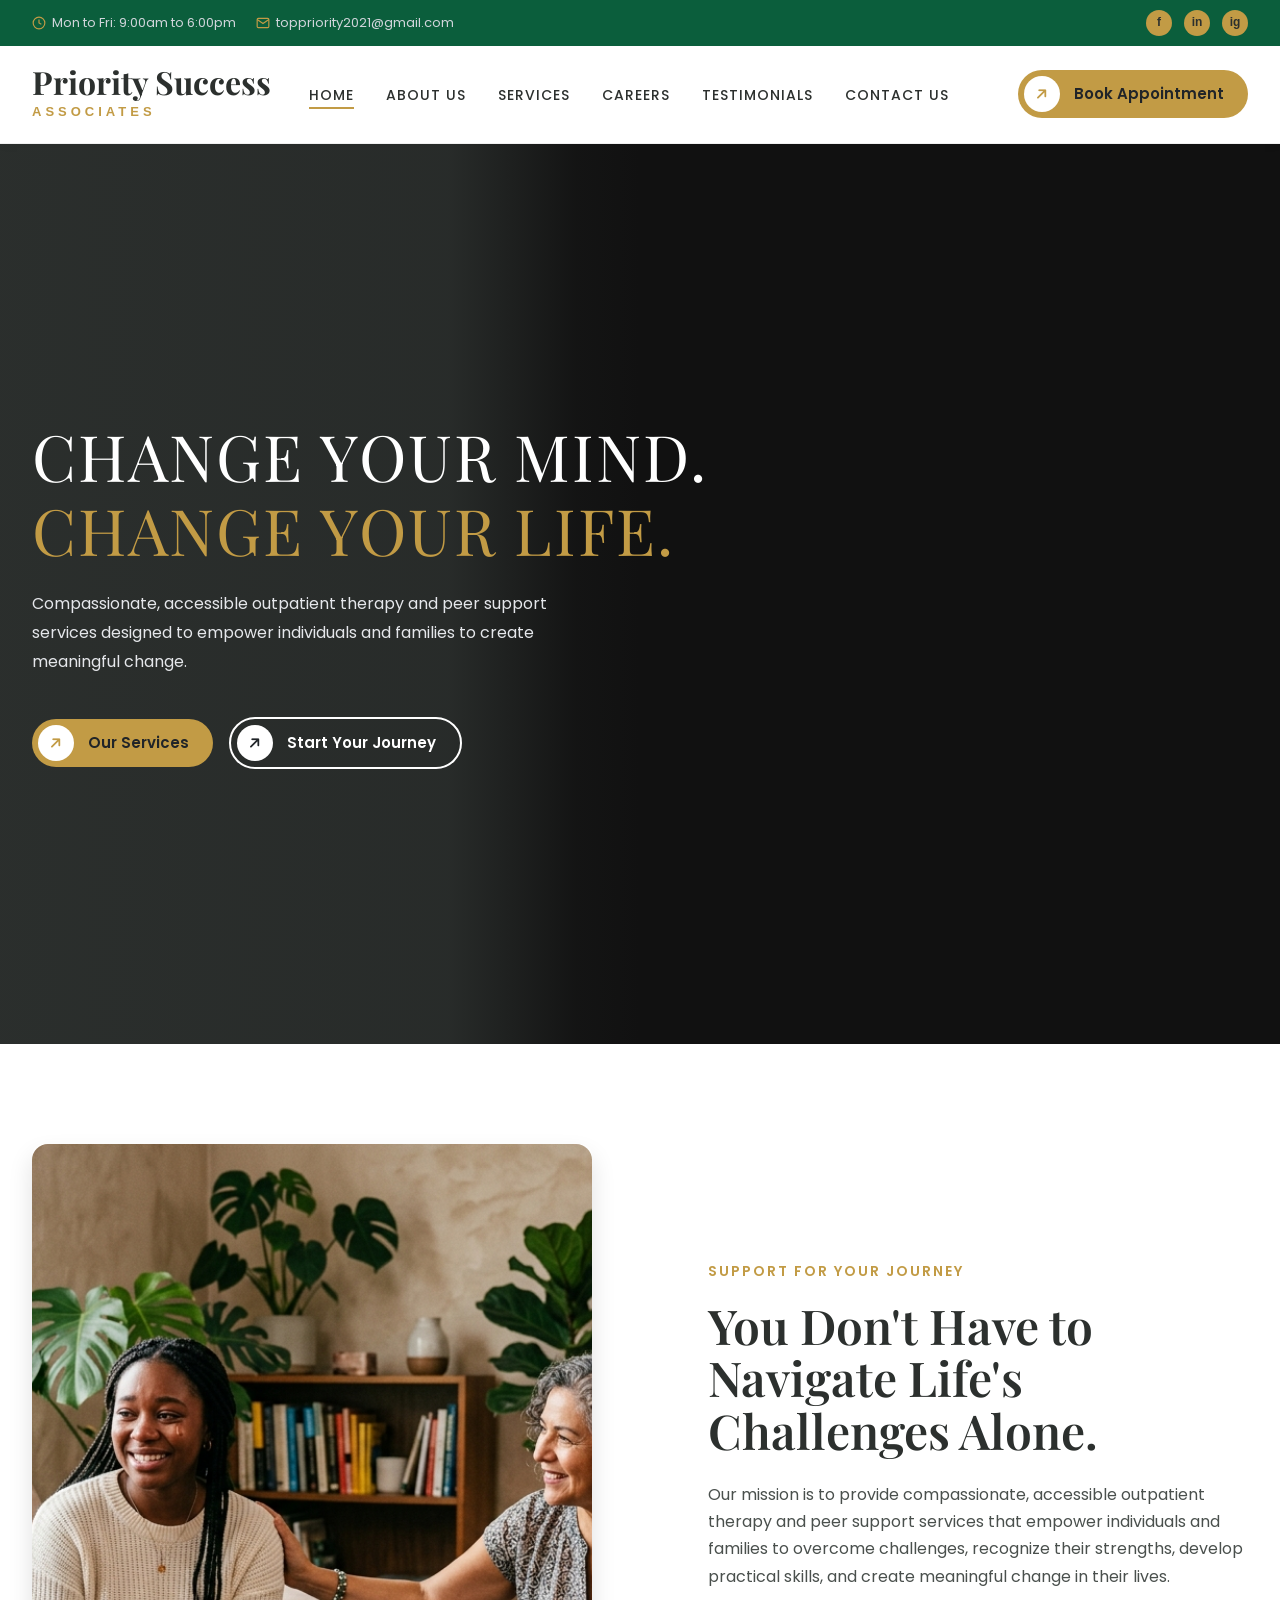
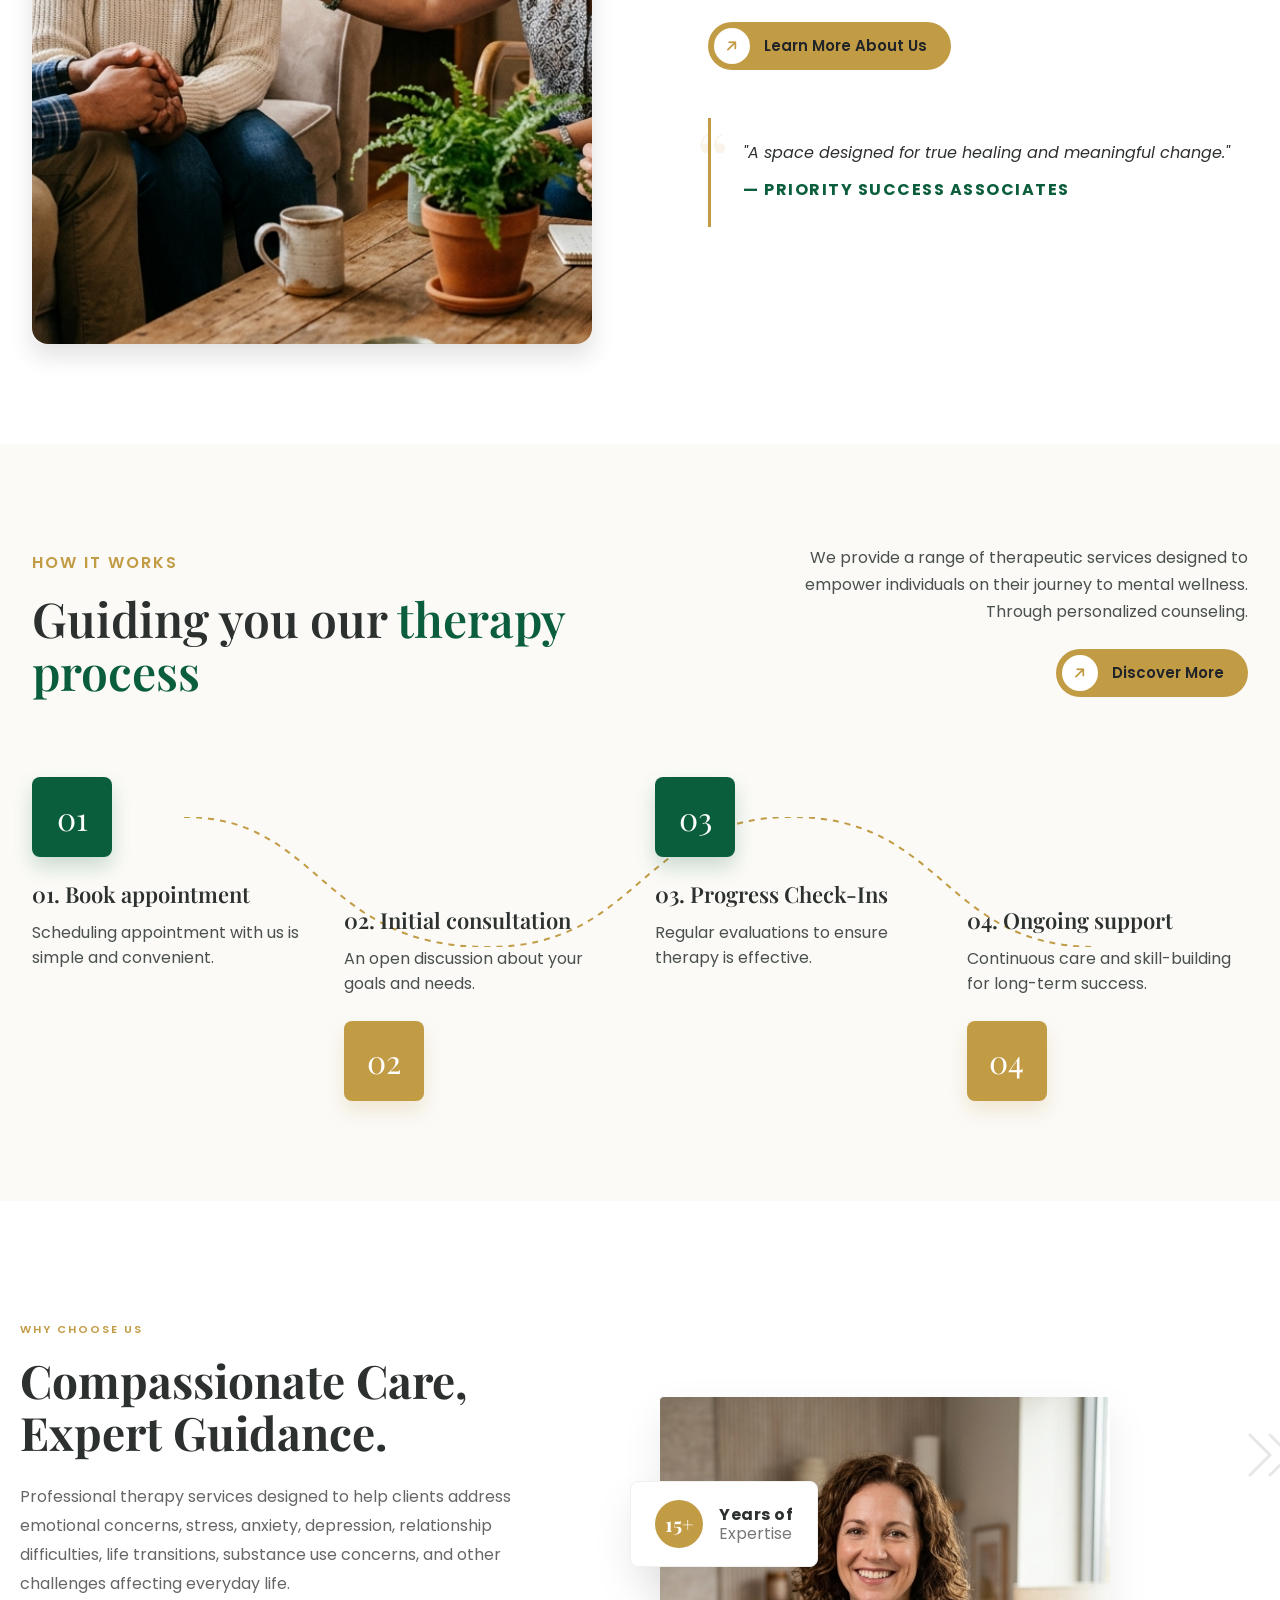
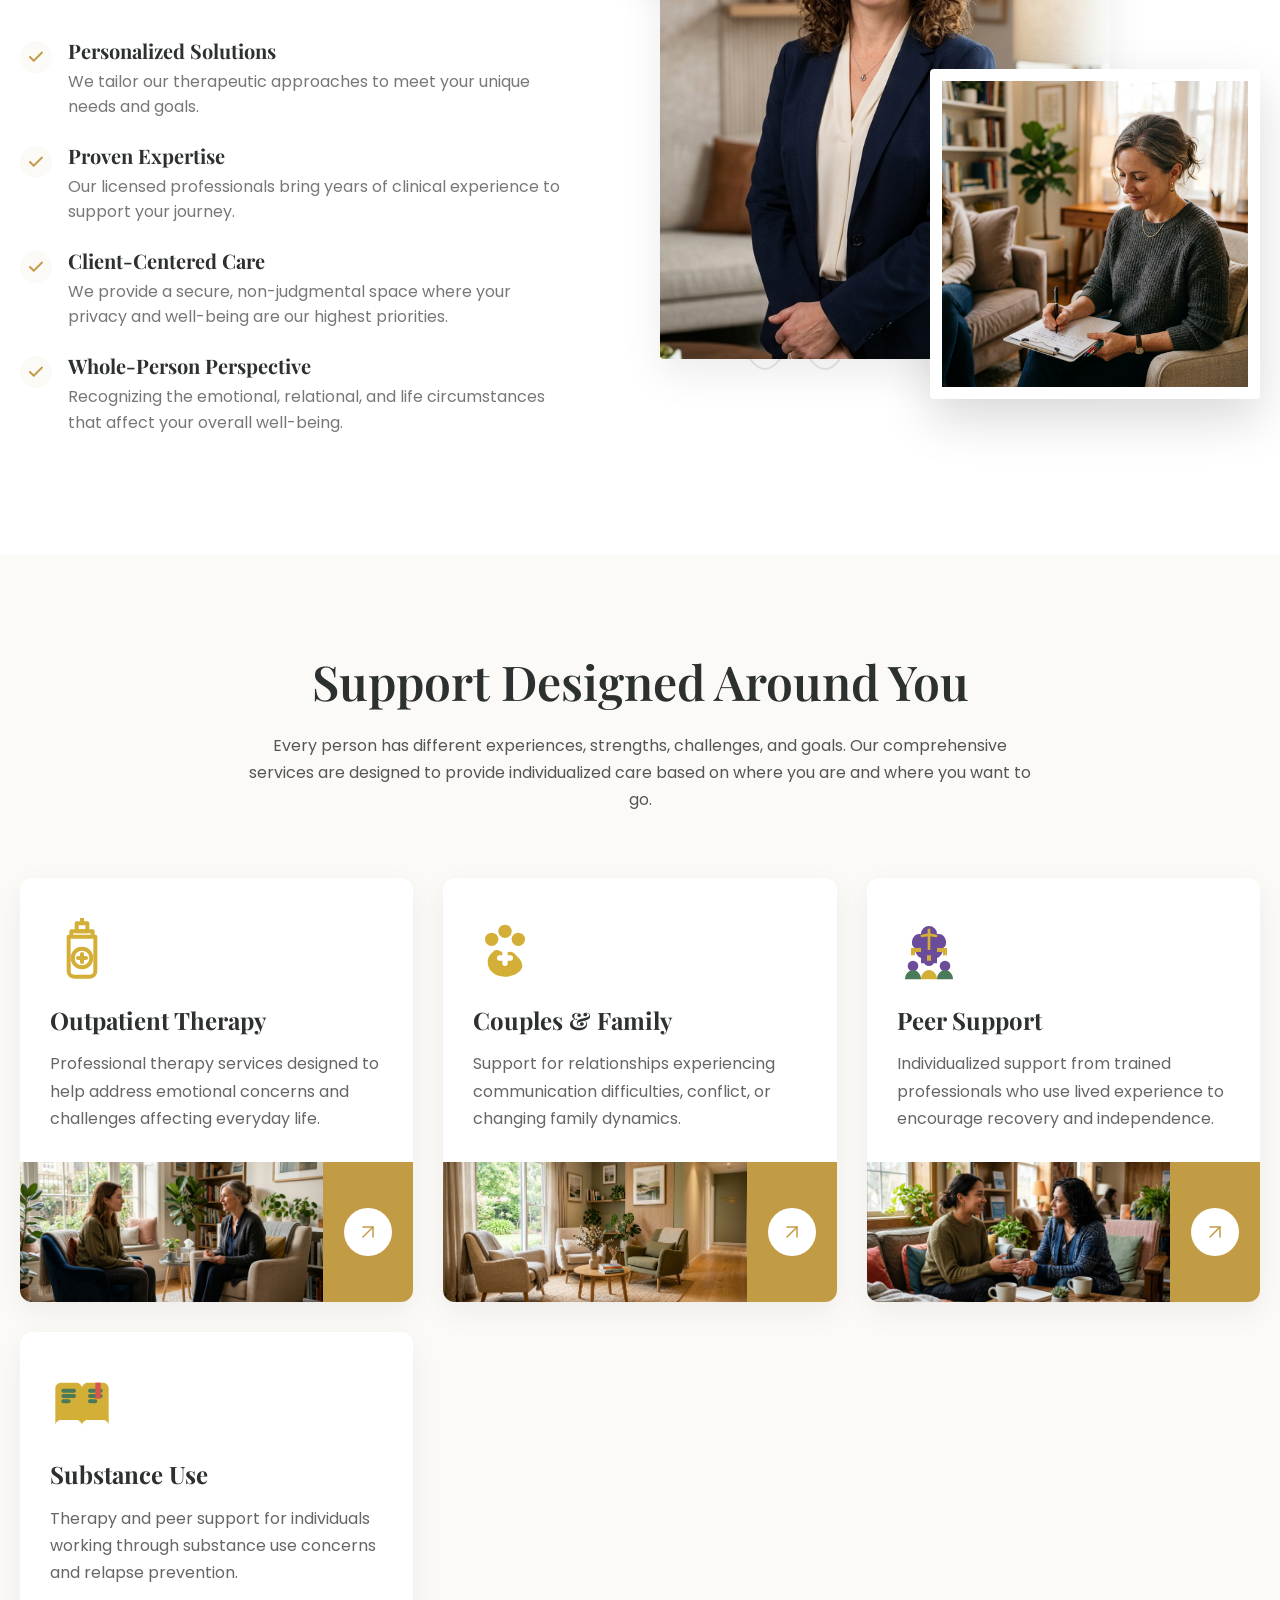
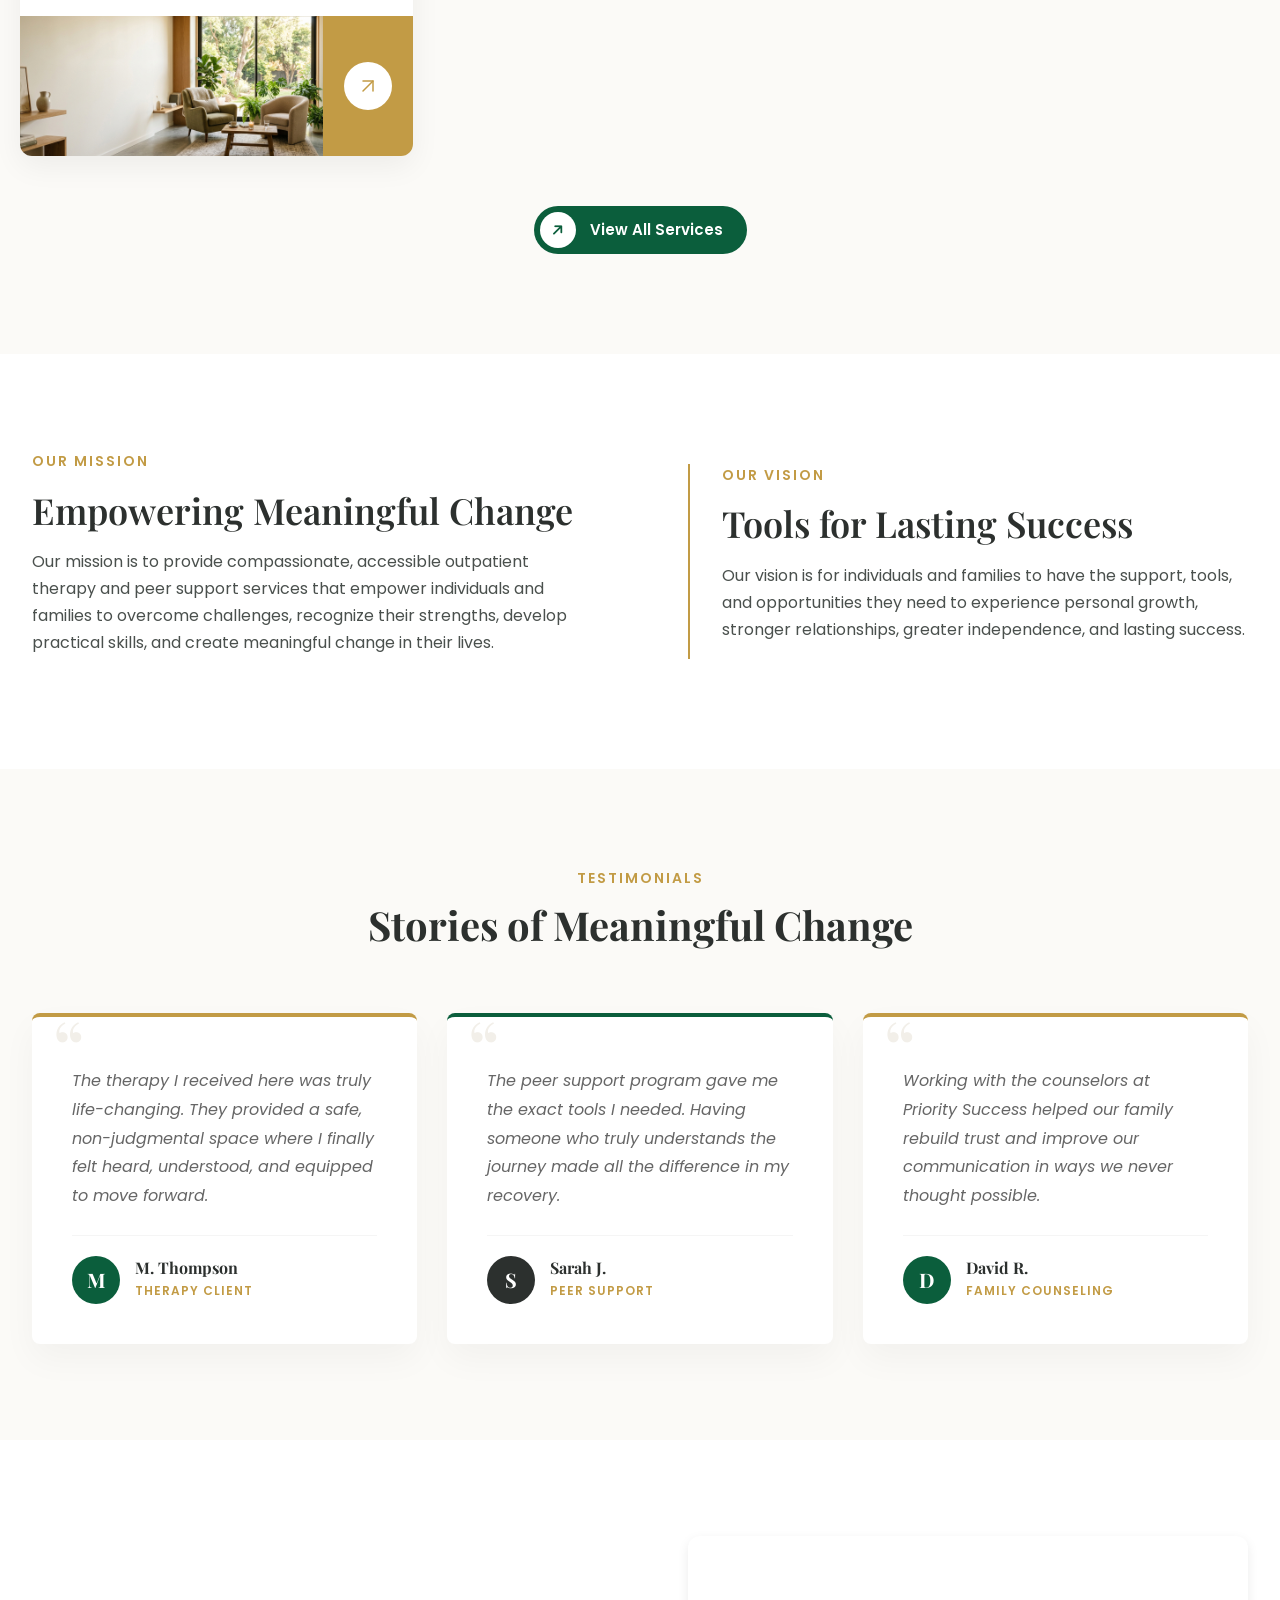
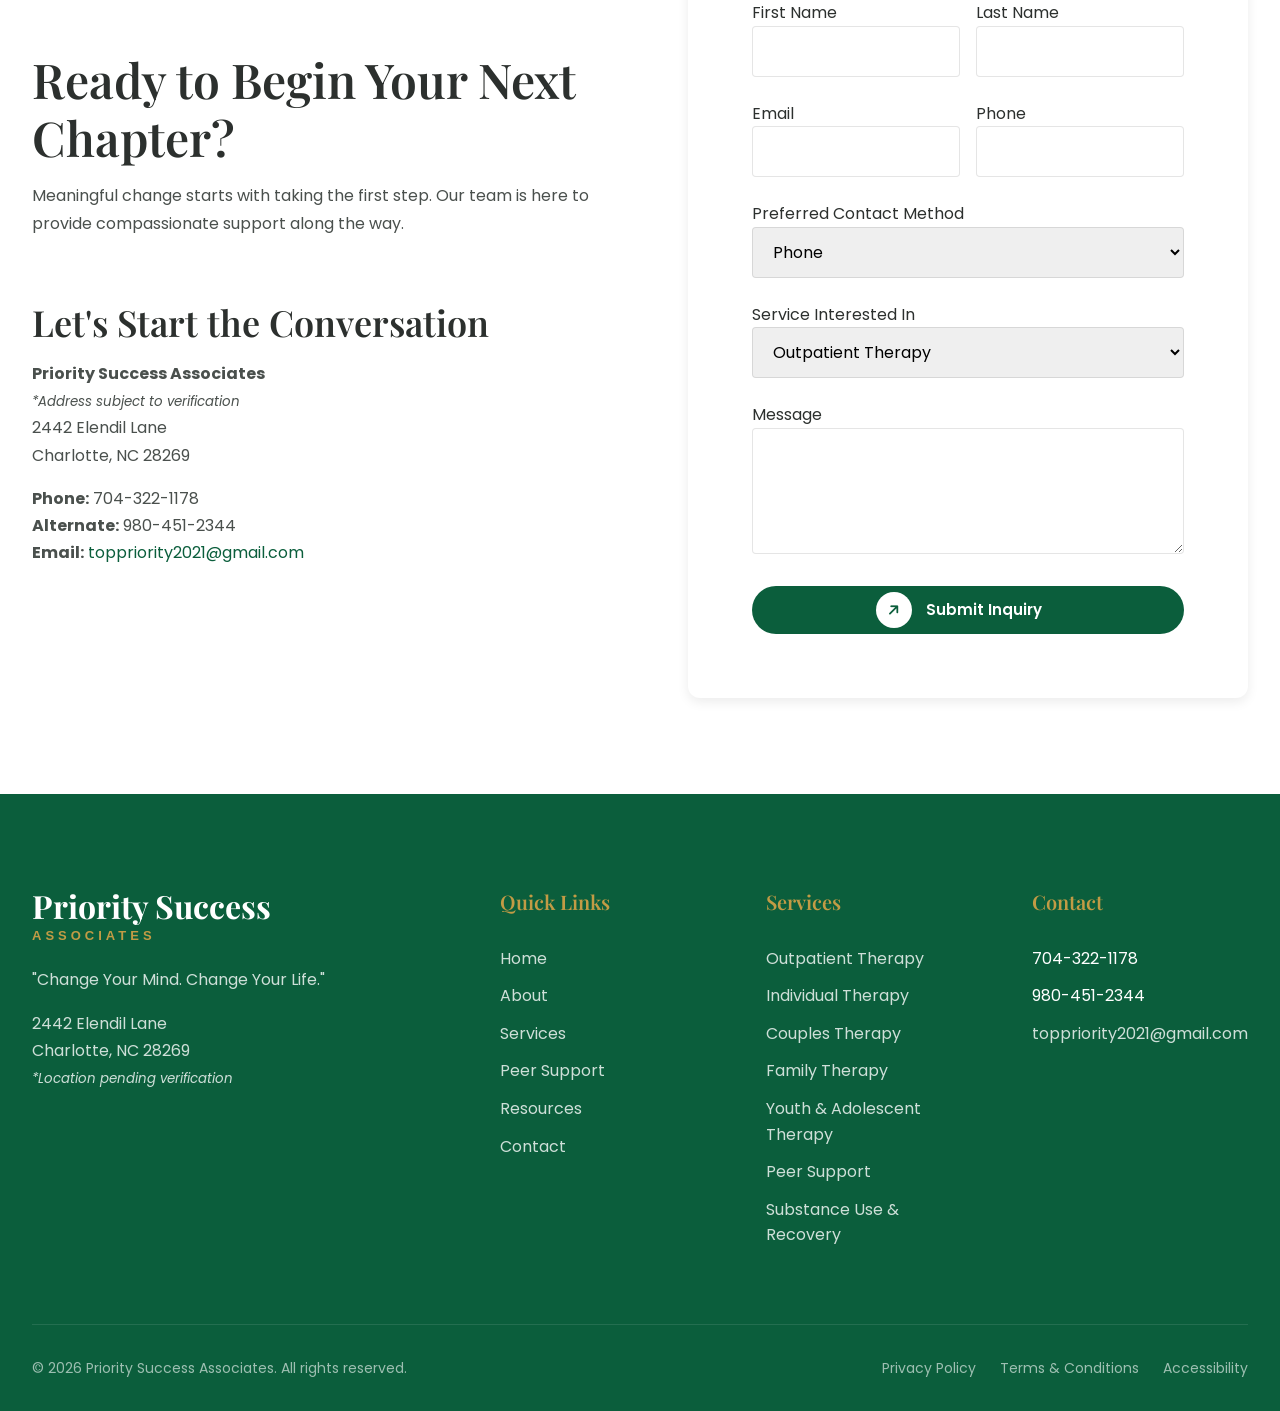
==== index.html @ 004a725f "feat: Initial commit for Priority Success Associates website" ====
<!DOCTYPE html>
<html lang="en">
<head>
    <meta charset="UTF-8">
    <meta name="viewport" content="width=device-width, initial-scale=1.0">
    <title>Priority Success Associates | Therapy & Peer Support in Charlotte, NC</title>
    <meta name="description" content="Priority Success Associates provides compassionate outpatient therapy and peer support services for individuals and families in Charlotte, NC.">
    <link rel="stylesheet" href="https://cdnjs.cloudflare.com/ajax/libs/font-awesome/6.4.0/css/all.min.css">
    <link rel="stylesheet" href="assets/css/style.css">
    
    <!-- Inline specific styles for homepage that don't belong in global -->
    <style>
        .hero {
            height: 900px;
            min-height: 900px;
            display: flex;
            align-items: center;
            position: relative;
            background-color: #111;
            overflow: hidden;
        }

        .hero-slider-bg {
            position: absolute;
            top: 0;
            left: 0;
            width: 100%;
            height: 100%;
            background-position: center right;
            background-size: cover;
            background-repeat: no-repeat;
            opacity: 0;
            z-index: 1;
            animation: heroFadeCycle 18s ease-in-out infinite;
        }

        .hero-overlay {
            position: absolute;
            top: 0;
            left: 0;
            width: 100%;
            height: 100%;
            background: linear-gradient(
              90deg,
              rgba(44, 48, 46, 0.95) 0%,
              rgba(44, 48, 46, 0.85) 35%,
              rgba(44, 48, 46, 0.1) 45%,
              rgba(44, 48, 46, 0) 50%
            );
            z-index: 2;
        }

        @keyframes heroFadeCycle {
            0% { opacity: 0; }
            11% { opacity: 1; }
            33% { opacity: 1; }
            44% { opacity: 0; }
            100% { opacity: 0; }
        }
        
        .hero-container {
            width: 100%;
            max-width: 1500px;
            margin: 0 auto;
            padding: 0 var(--space-md);
        }

        .hero-content {
            max-width: 800px;
            margin: 0;
            text-align: left;
        }



        .hero-buttons {
            display: flex;
            gap: 16px;
            justify-content: flex-start;
            flex-wrap: wrap;
            align-items: center;
        }
        
        .hero-btn {
            display: inline-flex;
            align-items: center;
            justify-content: center;
            height: 52px;
            padding: 0 30px;
            font-family: 'Inter', sans-serif;
            font-weight: 500;
            font-size: 16px;
            text-transform: capitalize;
            letter-spacing: 0.5px;
            border-radius: 4px;
            cursor: pointer;
            transition: all 0.2s ease;
            text-decoration: none;
        }

        .hero-btn-primary {
            background-color: var(--warm-gold);
            color: var(--white);
            border: 2px solid var(--warm-gold);
        }

        .hero-btn-primary:hover {
            background-color: var(--deep-green);
            border-color: var(--deep-green);
        }

        .hero-btn-outline {
            background-color: transparent;
            border: 2px solid var(--white);
            color: var(--white);
        }

        .hero-btn-outline:hover {
            background-color: var(--deep-green);
            border-color: var(--deep-green);
        }

        @media (max-width: 992px) {
            .hero { height: 780px; }
            .hero h1 { font-size: 48px !important; }
        }

        @media (max-width: 768px) {
            .hero {
                height: 820px;
            }
            .hero-overlay {
                background: linear-gradient(
                  90deg,
                  rgba(44,48,46,0.95) 0%,
                  rgba(44,48,46,0.85) 60%,
                  rgba(44,48,46,0.6) 100%
                );
            }
            .hero-container { padding: 32px 24px; }
            .hero h1 { font-size: 42px !important; }
        }

        .two-column {
            display: grid;
            grid-template-columns: 1fr 1fr;
            gap: var(--space-xl);
            align-items: center;
        }
        
        .eyebrow {
            color: var(--warm-gold);
            font-weight: 600;
            text-transform: uppercase;
            letter-spacing: 2px;
            font-size: 0.875rem;
            margin-bottom: 1rem;
            display: block;
        }

        .image-wrapper {
            border-radius: var(--radius-lg);
            overflow: hidden;
            box-shadow: var(--shadow-lg);
            position: relative;
        }
        
        .image-wrapper::after {
            content: '';
            position: absolute;
            top: 0;
            left: 0;
            width: 100%;
            height: 100%;
            border: 2px solid var(--warm-gold);
            border-radius: var(--radius-lg);
            transform: translate(15px, 15px);
            z-index: -1;
            transition: transform var(--transition-normal);
        }

        .services-grid {
            display: grid;
            grid-template-columns: repeat(auto-fit, minmax(300px, 1fr));
            gap: var(--space-md);
            margin-top: var(--space-lg);
        }

        .service-card {
            background: var(--white);
            padding: var(--space-md);
            border-radius: var(--radius-md);
            box-shadow: var(--shadow-sm);
            transition: transform var(--transition-normal), box-shadow var(--transition-normal);
            border-top: 4px solid transparent;
        }
        
        .service-card:hover {
            transform: translateY(-5px);
            box-shadow: var(--shadow-lg);
            border-top-color: var(--warm-gold);
        }

        .service-icon {
            width: 48px;
            height: 48px;
            background: var(--soft-cream-dark);
            border-radius: 50%;
            display: flex;
            align-items: center;
            justify-content: center;
            margin-bottom: 1.5rem;
            color: var(--deep-green);
        }

        .benefits-list {
            list-style: none;
            margin-top: var(--space-md);
        }

        .benefits-list li {
            margin-bottom: 1.5rem;
            padding-left: 2rem;
            position: relative;
        }

        .benefits-list li::before {
            content: '✓';
            position: absolute;
            left: 0;
            top: 0;
            color: var(--warm-gold);
            font-weight: bold;
        }
        
        .contact-form-wrapper {
            background: var(--white);
            padding: var(--space-lg);
            border-radius: var(--radius-lg);
            box-shadow: var(--shadow-md);
        }

        .form-group {
            margin-bottom: 1.5rem;
        }
        
        .form-row {
            display: grid;
            grid-template-columns: 1fr 1fr;
            gap: 1rem;
        }

        .form-control {
            width: 100%;
            padding: 0.75rem 1rem;
            border: 1px solid rgba(0,0,0,0.1);
            border-radius: var(--radius-sm);
            font-family: var(--font-body);
            font-size: 1rem;
            transition: border-color var(--transition-fast);
        }

        .form-control:focus {
            outline: none;
            border-color: var(--deep-green);
        }

        @media (max-width: 768px) {
            .two-column {
                grid-template-columns: 1fr;
            }
            .form-row {
                grid-template-columns: 1fr;
            }
            .hero-buttons {
                flex-direction: column;
            }
            .image-wrapper::after {
                display: none;
            }
        }
    </style>
</head>
<body>

    <!-- Top Bar -->
    <div class="top-bar">
        <div class="container">
            <div class="top-bar-left">
                <span>
                    <svg width="14" height="14" viewBox="0 0 24 24" fill="none" stroke="var(--warm-gold)" stroke-width="2"><circle cx="12" cy="12" r="10"></circle><polyline points="12 6 12 12 16 14"></polyline></svg>
                    Mon to Fri: 9:00am to 6:00pm
                </span>
                <span>
                    <svg width="14" height="14" viewBox="0 0 24 24" fill="none" stroke="var(--warm-gold)" stroke-width="2"><path d="M4 4h16c1.1 0 2 .9 2 2v12c0 1.1-.9 2-2 2H4c-1.1 0-2-.9-2-2V6c0-1.1.9-2 2-2z"></path><polyline points="22,6 12,13 2,6"></polyline></svg>
                    toppriority2021@gmail.com
                </span>
            </div>
            <div class="top-bar-right">
                <a href="#" class="social-circle">f</a>
                <a href="#" class="social-circle">in</a>
                <a href="#" class="social-circle">ig</a>
            </div>
        </div>
    </div>

    <!-- Header -->
    <header class="site-header">
        <div class="nav-container">
            <div class="logo">
                <a href="index.html">
                    <span class="brand-title">Priority Success</span>
                    <span class="brand-subtitle">Associates</span>
                </a>
            </div>
            
            <button class="mobile-toggle" aria-label="Toggle navigation">
                <span></span>
                <span></span>
                <span></span>
            </button>
            
            <nav class="main-nav">
                <ul class="nav-links">
                    <li><a href="#" class="active">Home</a></li>
                    <li><a href="#">About Us</a></li>
                    <li><a href="#">Services</a></li>
                    <li><a href="#">Careers</a></li>
                    <li><a href="#">Testimonials</a></li>
                    <li><a href="#">Contact Us</a></li>
                </ul>
                <a href="#" class="btn-icon btn-gold" style="margin-left: 2rem;"><span class="icon-circle"><i class="fas fa-arrow-right" style="transform: rotate(-45deg);"></i></span>Book Appointment</a>
            </nav>
        </div>
    </header>

    <!-- Hero Section -->
    <section class="hero">
        <!-- Fullwidth Background Slider with Fade Animation -->
        <div class="hero-slider-bg" style="background-image: url('assets/images/hero-office.jpg'); animation-delay: -2s;"></div>
        <div class="hero-slider-bg" style="background-image: url('assets/images/hero-slider-2.jpg'); animation-delay: 4s;"></div>
        <div class="hero-slider-bg" style="background-image: url('assets/images/hero-slider-3.jpg'); animation-delay: 10s;"></div>

        <!-- Hero Overlay -->
        <div class="hero-overlay"></div>

        <!-- Hero Content -->
        <div class="hero-container" style="position: relative; z-index: 5;">
            <div class="hero-content fade-up">
                <h1 style="color: var(--white); font-size: clamp(3rem, 5vw, 4.5rem); font-family: 'Playfair Display', serif; line-height: 1.15; margin-bottom: 24px; text-transform: uppercase;">
                    Change Your Mind.<br>
                    <span style="color: var(--warm-gold);">Change Your Life.</span>
                </h1>
                <p class="hero-desc" style="color: #e5e7eb; font-family: 'Poppins', sans-serif; font-size: 16px; margin-bottom: 40px; line-height: 1.8; max-width: 550px;">
                    Compassionate, accessible outpatient therapy and peer support services designed to empower individuals and families to create meaningful change.
                </p>
                <div class="hero-buttons">
                    <a href="services.html" class="btn-icon btn-gold"><span class="icon-circle"><i class="fas fa-arrow-right" style="transform: rotate(-45deg);"></i></span>Our Services</a>
                    <a href="contact.html" class="btn-icon btn-outline"><span class="icon-circle"><i class="fas fa-arrow-right" style="transform: rotate(-45deg);"></i></span>Start Your Journey</a>
                </div>
            </div>
        </div>

    </section>

    <!-- Welcome Section -->
    <section class="bg-white" style="padding: 100px 0;">
        <div class="container two-column fade-up" style="align-items: center;">
            <div class="image-wrapper" style="position: relative;">
                <img src="assets/images/hero-about.jpg" alt="Supportive counseling environment" style="width: 100%; height: 800px; object-fit: cover; border-radius: 16px; box-shadow: 0 25px 50px -12px rgba(0, 0, 0, 0.15);">
                <!-- Decorative element -->
                <div style="position: absolute; bottom: -20px; right: -20px; width: 120px; height: 120px; background-color: var(--soft-cream); z-index: -1; border-radius: 50%;"></div>
            </div>
            <div style="padding-left: 20px;">
                <span class="eyebrow" style="color: var(--warm-gold); font-weight: 600; letter-spacing: 2px;">SUPPORT FOR YOUR JOURNEY</span>
                <h2 style="font-family: 'Playfair Display', serif; font-size: 48px; line-height: 1.1; margin-bottom: 24px; color: var(--charcoal);">You Don't Have to Navigate Life's Challenges Alone.</h2>
                <p style="font-size: 16px; line-height: 1.7; color: var(--charcoal-light); margin-bottom: 32px;">Our mission is to provide compassionate, accessible outpatient therapy and peer support services that empower individuals and families to overcome challenges, recognize their strengths, develop practical skills, and create meaningful change in their lives.</p>
                <a href="about.html" class="btn-icon btn-gold"><span class="icon-circle"><i class="fas fa-arrow-right" style="transform: rotate(-45deg);"></i></span>Learn More About Us</a>
                
                <!-- Editorial Quote Element -->
                <div style="margin-top: 48px; padding: 24px 0 24px 32px; border-left: 3px solid var(--warm-gold); position: relative;">
                    <div style="position: absolute; top: 0; left: -15px; font-size: 80px; color: rgba(220, 180, 120, 0.15); font-family: 'Playfair Display', serif; line-height: 1; z-index: -1;">&ldquo;</div>
                    <p style="font-family: 'Playfair Display', serif; font-size: 24px; font-style: italic; color: var(--charcoal); margin-bottom: 12px; line-height: 1.4;">"A space designed for true healing and meaningful change."</p>
                    <p style="font-size: 16px; text-transform: uppercase; letter-spacing: 1.5px; color: var(--deep-green); font-weight: 700; margin: 0;">— Priority Success Associates</p>
                </div>
            </div>
        </div>
    </section>

    <!-- How It Works Section -->
    <section class="section" style="background-color: var(--soft-cream); padding: 100px 0;">
        <div class="container fade-up">
            <!-- Header Row -->
            <div style="display: flex; justify-content: space-between; align-items: flex-end; margin-bottom: 80px; flex-wrap: wrap; gap: 30px;">
                <div style="max-width: 600px;">
                    <span class="eyebrow" style="display: block; color: var(--warm-gold); font-weight: 600; letter-spacing: 2px; margin-bottom: 16px; font-size: 16px; text-transform: uppercase;">HOW IT WORKS</span>
                    <h2 style="font-family: 'Playfair Display', serif; font-size: 48px; margin-bottom: 0; line-height: 1.1;">Guiding you our <span style="color: var(--deep-green);">therapy process</span></h2>
                </div>
                <div style="max-width: 500px; text-align: right;">
                    <p style="margin-bottom: 24px; font-size: 16px; color: var(--charcoal-light);">We provide a range of therapeutic services designed to empower individuals on their journey to mental wellness. Through personalized counseling.</p>
                    <a href="services.html" class="btn-icon btn-gold"><span class="icon-circle"><i class="fas fa-arrow-right" style="transform: rotate(-45deg);"></i></span>Discover More</a>
                </div>
            </div>

            <!-- Process Grid -->
            <div style="display: grid; grid-template-columns: repeat(auto-fit, minmax(220px, 1fr)); gap: 30px; position: relative;">
                
                <!-- SVG connecting curve (desktop only) -->
                <svg class="hide-on-mobile" width="100%" height="130" style="position: absolute; top: 40px; left: 12.5%; width: 75%; z-index: 1; pointer-events: none;" preserveAspectRatio="none" viewBox="0 0 1000 130">
                    <path d="M 0,0 C 150,0 150,130 333.3,130 C 500,130 500,0 666.6,0 C 833,0 833,130 1000,130" stroke="var(--warm-gold)" stroke-width="2" stroke-dasharray="6,6" fill="none" vector-effect="non-scaling-stroke"/>
                </svg>

                <!-- Step 1 -->
                <div style="position: relative; z-index: 2;">
                    <div style="width: 80px; height: 80px; background-color: var(--deep-green); color: white; display: flex; align-items: center; justify-content: center; font-size: 32px; font-family: 'Playfair Display', serif; border-radius: 8px; margin-bottom: 24px; box-shadow: 0 10px 20px rgba(11,94,60,0.2);">01</div>
                    <h4 style="font-family: 'Playfair Display', serif; font-size: 22px; margin-bottom: 12px;">01. Book appointment</h4>
                    <p style="font-size: 16px; color: var(--charcoal-light); line-height: 1.6;">Scheduling appointment with us is simple and convenient.</p>
                </div>
                
                <!-- Step 2 -->
                <div class="step-down" style="position: relative; z-index: 2; padding-top: 130px;">
                    <h4 style="font-family: 'Playfair Display', serif; font-size: 22px; margin-bottom: 12px;">02. Initial consultation</h4>
                    <p style="font-size: 16px; color: var(--charcoal-light); line-height: 1.6; margin-bottom: 24px;">An open discussion about your goals and needs.</p>
                    <div style="width: 80px; height: 80px; background-color: var(--warm-gold); color: white; display: flex; align-items: center; justify-content: center; font-size: 32px; font-family: 'Playfair Display', serif; border-radius: 8px; box-shadow: 0 10px 20px rgba(194,155,69,0.2);">02</div>
                </div>

                <!-- Step 3 -->
                <div style="position: relative; z-index: 2;">
                    <div style="width: 80px; height: 80px; background-color: var(--deep-green); color: white; display: flex; align-items: center; justify-content: center; font-size: 32px; font-family: 'Playfair Display', serif; border-radius: 8px; margin-bottom: 24px; box-shadow: 0 10px 20px rgba(11,94,60,0.2);">03</div>
                    <h4 style="font-family: 'Playfair Display', serif; font-size: 22px; margin-bottom: 12px;">03. Progress Check-Ins</h4>
                    <p style="font-size: 16px; color: var(--charcoal-light); line-height: 1.6;">Regular evaluations to ensure therapy is effective.</p>
                </div>

                <!-- Step 4 -->
                <div class="step-down" style="position: relative; z-index: 2; padding-top: 130px;">
                    <h4 style="font-family: 'Playfair Display', serif; font-size: 22px; margin-bottom: 12px;">04. Ongoing support</h4>
                    <p style="font-size: 16px; color: var(--charcoal-light); line-height: 1.6; margin-bottom: 24px;">Continuous care and skill-building for long-term success.</p>
                    <div style="width: 80px; height: 80px; background-color: var(--warm-gold); color: white; display: flex; align-items: center; justify-content: center; font-size: 32px; font-family: 'Playfair Display', serif; border-radius: 8px; box-shadow: 0 10px 20px rgba(194,155,69,0.2);">04</div>
                </div>

            </div>
        </div>
        
        <style>
            @media (max-width: 992px) {
                .hide-on-mobile { display: none !important; }
                .step-down { padding-top: 0 !important; display: flex; flex-direction: column; }
                .step-down h4 { order: 1; }
                .step-down p { order: 2; margin-bottom: 0 !important; }
                .step-down > div { order: 0; margin-bottom: 24px !important; }
                .section .container > div:first-child { text-align: left !important; }
                .section .container > div:first-child > div { text-align: left !important; }
            }
        </style>
    </section>



    <!-- About Us Feature Section -->
    <section class="bg-white about-section-new" style="padding: 120px 0; overflow: hidden;">
        <div class="container fade-up about-grid-new" style="max-width: 1500px; margin: 0 auto; padding: 0 20px;">
            
            <!-- Left Side: Content -->
            <div class="about-text-new" style="padding-right: 50px;">
                <span style="color: var(--warm-gold); font-size: 11px; letter-spacing: 2px; text-transform: uppercase; font-weight: 600; display: block; margin-bottom: 15px;">Why Choose Us</span>
                <h2 style="font-family: 'Playfair Display', serif; font-size: 46px; color: var(--charcoal); line-height: 1.15; margin-bottom: 24px; font-weight: 700;">
                    Compassionate Care,<br>Expert Guidance.
                </h2>
                <p style="color: #666; font-size: 16px; line-height: 1.8; margin-bottom: 40px;">
                    Professional therapy services designed to help clients address emotional concerns, stress, anxiety, depression, relationship difficulties, life transitions, substance use concerns, and other challenges affecting everyday life.
                </p>
                
                <!-- Icon List (Features) -->
                <ul style="list-style: none; padding: 0; margin-bottom: 0;">
                    <li style="display: flex; align-items: flex-start; margin-bottom: 24px;">
                        <div style="flex-shrink: 0; margin-right: 16px; margin-top: 2px; background-color: var(--soft-cream); border-radius: 50%; width: 32px; height: 32px; display: flex; align-items: center; justify-content: center;">
                            <svg width="18" height="18" viewBox="0 0 24 24" fill="none" stroke="var(--warm-gold)" stroke-width="2.5" stroke-linecap="round" stroke-linejoin="round">
                                <polyline points="20 6 9 17 4 12"></polyline>
                            </svg>
                        </div>
                        <div>
                            <h4 style="font-family: 'Playfair Display', serif; font-size: 20px; color: var(--charcoal); margin-bottom: 6px; font-weight: 700;">Personalized Solutions</h4>
                            <p style="color: #777; font-size: 16px; line-height: 1.6; margin-bottom: 0;">We tailor our therapeutic approaches to meet your unique needs and goals.</p>
                        </div>
                    </li>
                    <li style="display: flex; align-items: flex-start; margin-bottom: 24px;">
                        <div style="flex-shrink: 0; margin-right: 16px; margin-top: 2px; background-color: var(--soft-cream); border-radius: 50%; width: 32px; height: 32px; display: flex; align-items: center; justify-content: center;">
                            <svg width="18" height="18" viewBox="0 0 24 24" fill="none" stroke="var(--warm-gold)" stroke-width="2.5" stroke-linecap="round" stroke-linejoin="round">
                                <polyline points="20 6 9 17 4 12"></polyline>
                            </svg>
                        </div>
                        <div>
                            <h4 style="font-family: 'Playfair Display', serif; font-size: 20px; color: var(--charcoal); margin-bottom: 6px; font-weight: 700;">Proven Expertise</h4>
                            <p style="color: #777; font-size: 16px; line-height: 1.6; margin-bottom: 0;">Our licensed professionals bring years of clinical experience to support your journey.</p>
                        </div>
                    </li>
                    <li style="display: flex; align-items: flex-start; margin-bottom: 24px;">
                        <div style="flex-shrink: 0; margin-right: 16px; margin-top: 2px; background-color: var(--soft-cream); border-radius: 50%; width: 32px; height: 32px; display: flex; align-items: center; justify-content: center;">
                            <svg width="18" height="18" viewBox="0 0 24 24" fill="none" stroke="var(--warm-gold)" stroke-width="2.5" stroke-linecap="round" stroke-linejoin="round">
                                <polyline points="20 6 9 17 4 12"></polyline>
                            </svg>
                        </div>
                        <div>
                            <h4 style="font-family: 'Playfair Display', serif; font-size: 20px; color: var(--charcoal); margin-bottom: 6px; font-weight: 700;">Client-Centered Care</h4>
                            <p style="color: #777; font-size: 16px; line-height: 1.6; margin-bottom: 0;">We provide a secure, non-judgmental space where your privacy and well-being are our highest priorities.</p>
                        </div>
                    </li>
                    <li style="display: flex; align-items: flex-start;">
                        <div style="flex-shrink: 0; margin-right: 16px; margin-top: 2px; background-color: var(--soft-cream); border-radius: 50%; width: 32px; height: 32px; display: flex; align-items: center; justify-content: center;">
                            <svg width="18" height="18" viewBox="0 0 24 24" fill="none" stroke="var(--warm-gold)" stroke-width="2.5" stroke-linecap="round" stroke-linejoin="round">
                                <polyline points="20 6 9 17 4 12"></polyline>
                            </svg>
                        </div>
                        <div>
                            <h4 style="font-family: 'Playfair Display', serif; font-size: 20px; color: var(--charcoal); margin-bottom: 6px; font-weight: 700;">Whole-Person Perspective</h4>
                            <p style="color: #777; font-size: 16px; line-height: 1.6; margin-bottom: 0;">Recognizing the emotional, relational, and life circumstances that affect your overall well-being.</p>
                        </div>
                    </li>
                </ul>
            </div>

            <!-- Right Side: Overlapping Images -->
            <div class="about-images-new" style="position: relative;">
                <!-- Experience Badge -->
                <div class="experience-badge fade-up" style="position: absolute; top: 15%; left: -30px; background: white; padding: 18px 24px; border-radius: 8px; box-shadow: 0 20px 40px rgba(0,0,0,0.08); z-index: 5; display: flex; align-items: center; gap: 16px; border: 1px solid #f0f0f0;">
                    <div style="background-color: var(--warm-gold); color: white; width: 48px; height: 48px; border-radius: 50%; display: flex; align-items: center; justify-content: center; font-size: 20px; font-weight: bold; font-family: 'Playfair Display', serif;">
                        15+
                    </div>
                    <div style="line-height: 1.2;">
                        <span style="display: block; font-size: 16px; font-weight: 700; color: var(--charcoal); letter-spacing: 0.5px;">Years of</span>
                        <span style="display: block; font-size: 16px; color: #777;">Expertise</span>
                    </div>
                </div>

                <!-- Decorative squiggle top right -->
                <svg class="deco-squiggle top-right" width="80" height="80" viewBox="0 0 80 80" fill="none" stroke="#dddddd" stroke-width="3" stroke-linecap="round" stroke-linejoin="round">
                    <polyline points="10 10 30 30 10 50" />
                    <polyline points="30 10 50 30 30 50" />
                    <polyline points="50 10 70 30 50 50" />
                </svg>
                
                <!-- Main Top-Left Image -->
                <img src="assets/images/hero-doctor.jpg" alt="Therapist consulting" style="width: 75%; aspect-ratio: 4/5; object-fit: cover; object-position: right center; border-radius: 4px; position: relative; z-index: 2; box-shadow: 0 15px 40px rgba(0,0,0,0.08);">
                
                <!-- Secondary Bottom-Right Image -->
                <img src="assets/images/about-secondary.jpg" alt="Therapy Session" style="width: 55%; aspect-ratio: 1/1; object-fit: cover; border-radius: 4px; position: absolute; bottom: -40px; right: 0; z-index: 3; box-shadow: 0 20px 50px rgba(0,0,0,0.15); border: 12px solid white;">
                
                <!-- Decorative squiggle bottom left -->
                <svg class="deco-squiggle bottom-left" width="120" height="40" viewBox="0 0 120 40" fill="none" stroke="#dddddd" stroke-width="2" stroke-linecap="round" stroke-linejoin="round">
                    <path d="M0 20 Q 15 0 30 20 T 60 20 T 90 20 T 120 20" />
                </svg>
            </div>
        </div>
        
        <style>
            .about-grid-new {
                display: grid;
                grid-template-columns: 1fr 1fr;
                gap: 40px;
                align-items: center;
            }
            .deco-squiggle {
                position: absolute;
                z-index: 1;
            }
            .deco-squiggle.top-right {
                top: 5%;
                right: -10%;
                opacity: 0.7;
            }
            .deco-squiggle.bottom-left {
                bottom: -20px;
                left: 10%;
                opacity: 0.7;
            }
            @media (max-width: 991px) {
                .about-grid-new {
                    grid-template-columns: 1fr;
                    gap: 80px;
                }
                .about-text-new {
                    padding-right: 0 !important;
                }
                .about-images-new img:nth-child(4) {
                    position: relative !important;
                    width: 70% !important;
                    margin-top: -80px;
                    margin-left: auto;
                    bottom: 0 !important;
                }
                .about-images-new img:nth-child(3) {
                    width: 80% !important;
                }
                .deco-squiggle {
                    display: none;
                }
                .about-section-new {
                    padding: 80px 0 !important;
                }
                .experience-badge {
                    left: -10px !important;
                    top: 5% !important;
                    padding: 12px 16px !important;
                }
                .experience-badge > div:first-child {
                    width: 40px !important;
                    height: 40px !important;
                    font-size: 16px !important;
                }
            }
        </style>
    </section>

    <!-- Services Section -->
    <section class="bg-cream text-center" style="background-color: var(--soft-cream); padding: 100px 0;">
        <div class="container fade-up" style="max-width: 1500px; margin: 0 auto; padding: 0 20px;">
            <h2 style="color: var(--charcoal); font-family: 'Playfair Display', serif; font-size: 48px; line-height: 1.1; margin-bottom: 24px;">Support Designed Around You</h2>
            <p style="color: #555; font-size: 16px; line-height: 1.7; max-width: 800px; margin: 0 auto 60px auto;">Every person has different experiences, strengths, challenges, and goals. Our comprehensive services are designed to provide individualized care based on where you are and where you want to go.</p>
            
            <div class="services-grid" style="display: grid; grid-template-columns: repeat(auto-fit, minmax(300px, 1fr)); gap: 30px; margin-bottom: 50px;">
                
                <!-- Card 1 -->
                <div class="service-card-new" style="background: white; border-radius: 12px; overflow: hidden; box-shadow: 0 10px 30px rgba(0,0,0,0.06); display: flex; flex-direction: column; text-align: left; transition: transform 0.4s ease, box-shadow 0.4s ease;">
                    <div style="padding: 40px 30px 30px 30px; flex-grow: 1;">
                        <div class="service-flaticon" style="margin-bottom: 24px; width: 64px; height: 64px;">
                            <svg width="64" height="64" viewBox="0 0 24 24" fill="none" stroke="#D4AF37" stroke-width="1.5" stroke-linecap="round" stroke-linejoin="round">
                                <path d="M10 2h4v3h-4z"></path>
                                <path d="M12 2L12 0"></path>
                                <path d="M8 5h8v2H8z"></path>
                                <path d="M7 7v13a2 2 0 0 0 2 2h6a2 2 0 0 0 2-2V7"></path>
                                <circle cx="12" cy="15" r="3.5"></circle>
                                <path d="M12 13.5v3"></path>
                                <path d="M10.5 15h3"></path>
                            </svg>
                        </div>
                        <h4 style="font-family: 'Playfair Display', serif; font-size: 24px; color: var(--charcoal); margin-bottom: 16px; font-weight: 700;">Outpatient Therapy</h4>
                        <p style="color: #666; font-size: 16px; line-height: 1.7; margin-bottom: 0;">Professional therapy services designed to help address emotional concerns and challenges affecting everyday life.</p>
                    </div>
                    
                    <div style="display: flex; height: 140px;">
                        <div style="flex-grow: 1; background-image: url('assets/images/hero-services.jpg'); background-size: cover; background-position: center;"></div>
                        <a href="services.html#outpatient" class="service-action-block" style="width: 90px; background-color: var(--warm-gold); display: flex; align-items: center; justify-content: center; text-decoration: none; transition: background-color 0.3s ease;">
                            <div class="action-circle" style="width: 48px; height: 48px; background: white; border-radius: 50%; display: flex; align-items: center; justify-content: center; transition: transform 0.3s ease;">
                                <svg width="24" height="24" viewBox="0 0 24 24" fill="none" stroke="currentColor" stroke-width="1.5" stroke-linecap="round" stroke-linejoin="round" style="color: var(--warm-gold); transition: color 0.3s ease;"><line x1="7" y1="17" x2="17" y2="7"></line><polyline points="7 7 17 7 17 17"></polyline></svg>
                            </div>
                        </a>
                    </div>
                </div>
                
                <!-- Card 2 -->
                <div class="service-card-new" style="background: white; border-radius: 12px; overflow: hidden; box-shadow: 0 10px 30px rgba(0,0,0,0.06); display: flex; flex-direction: column; text-align: left; transition: transform 0.4s ease, box-shadow 0.4s ease;">
                    <div style="padding: 40px 30px 30px 30px; flex-grow: 1;">
                        <div class="service-flaticon" style="margin-bottom: 24px; width: 64px; height: 64px;">
                            <svg width="64" height="64" viewBox="0 0 24 24">
                                <circle cx="7" cy="8" r="2.5" fill="#D4AF37"></circle>
                                <circle cx="12" cy="5" r="2.5" fill="#D4AF37"></circle>
                                <circle cx="17" cy="8" r="2.5" fill="#D4AF37"></circle>
                                <path d="M12 22c-4 0-6.5-2.5-6.5-5.5 0-1.8 1-2.8 2-3.8s2-1 4.5.8c2.5-1.8 3.5-.2 4.5.8 1 1 2 2 2 3.8C18.5 19.5 16 22 12 22z" fill="#D4AF37"></path>
                                <path d="M12 13v4M10 15h4" stroke="#ffffff" stroke-width="2" stroke-linecap="round"></path>
                            </svg>
                        </div>
                        <h4 style="font-family: 'Playfair Display', serif; font-size: 24px; color: var(--charcoal); margin-bottom: 16px; font-weight: 700;">Couples & Family</h4>
                        <p style="color: #666; font-size: 16px; line-height: 1.7; margin-bottom: 0;">Support for relationships experiencing communication difficulties, conflict, or changing family dynamics.</p>
                    </div>
                    
                    <div style="display: flex; height: 140px;">
                        <div style="flex-grow: 1; background-image: url('assets/images/hero-contact.jpg'); background-size: cover; background-position: center;"></div>
                        <a href="services.html#couples" class="service-action-block" style="width: 90px; background-color: var(--warm-gold); display: flex; align-items: center; justify-content: center; text-decoration: none; transition: background-color 0.3s ease;">
                            <div class="action-circle" style="width: 48px; height: 48px; background: white; border-radius: 50%; display: flex; align-items: center; justify-content: center; transition: transform 0.3s ease;">
                                <svg width="24" height="24" viewBox="0 0 24 24" fill="none" stroke="currentColor" stroke-width="1.5" stroke-linecap="round" stroke-linejoin="round" style="color: var(--warm-gold); transition: color 0.3s ease;"><line x1="7" y1="17" x2="17" y2="7"></line><polyline points="7 7 17 7 17 17"></polyline></svg>
                            </div>
                        </a>
                    </div>
                </div>
                
                <!-- Card 3 -->
                <div class="service-card-new" style="background: white; border-radius: 12px; overflow: hidden; box-shadow: 0 10px 30px rgba(0,0,0,0.06); display: flex; flex-direction: column; text-align: left; transition: transform 0.4s ease, box-shadow 0.4s ease;">
                    <div style="padding: 40px 30px 30px 30px; flex-grow: 1;">
                        <div class="service-flaticon" style="margin-bottom: 24px; width: 64px; height: 64px;">
                            <svg width="64" height="64" viewBox="0 0 24 24">
                                <!-- People -->
                                <circle cx="6" cy="18" r="2" fill="#6B4C9A"></circle>
                                <path d="M3 23c0-2 1.5-3.5 3-3.5s3 1.5 3 3.5" fill="#4A7A59"></path>
                                <circle cx="18" cy="18" r="2" fill="#6B4C9A"></circle>
                                <path d="M15 23c0-2 1.5-3.5 3-3.5s3 1.5 3 3.5" fill="#4A7A59"></path>
                                <circle cx="12" cy="16" r="2" fill="#6B4C9A"></circle>
                                <path d="M9 23c0-2 1.5-3.5 3-3.5s3 1.5 3 3.5" fill="#D4AF37"></path>
                                <!-- Brain -->
                                <path d="M12 3a3 3 0 0 0-3 3 3 3 0 0 0-2 5.5 3 3 0 0 0 2 3.5v2h6v-2a3 3 0 0 0 2-3.5 3 3 0 0 0-2-5.5 3 3 0 0 0-3-3z" fill="#6B4C9A"></path>
                                <!-- Connections -->
                                <path d="M6 14v-2h3 M18 14v-2h-3 M12 14v2" stroke="#D4AF37" stroke-width="1.5" fill="none"></path>
                                <path d="M12 4v8 M9 7c1-1 2 0 3-1 M15 7c-1-1-2 0-3-1" stroke="#D4AF37" stroke-width="1" fill="none"></path>
                            </svg>
                        </div>
                        <h4 style="font-family: 'Playfair Display', serif; font-size: 24px; color: var(--charcoal); margin-bottom: 16px; font-weight: 700;">Peer Support</h4>
                        <p style="color: #666; font-size: 16px; line-height: 1.7; margin-bottom: 0;">Individualized support from trained professionals who use lived experience to encourage recovery and independence.</p>
                    </div>
                    
                    <div style="display: flex; height: 140px;">
                        <div style="flex-grow: 1; background-image: url('assets/images/hero-peer.jpg'); background-size: cover; background-position: center;"></div>
                        <a href="peer-support.html" class="service-action-block" style="width: 90px; background-color: var(--warm-gold); display: flex; align-items: center; justify-content: center; text-decoration: none; transition: background-color 0.3s ease;">
                            <div class="action-circle" style="width: 48px; height: 48px; background: white; border-radius: 50%; display: flex; align-items: center; justify-content: center; transition: transform 0.3s ease;">
                                <svg width="24" height="24" viewBox="0 0 24 24" fill="none" stroke="currentColor" stroke-width="1.5" stroke-linecap="round" stroke-linejoin="round" style="color: var(--warm-gold); transition: color 0.3s ease;"><line x1="7" y1="17" x2="17" y2="7"></line><polyline points="7 7 17 7 17 17"></polyline></svg>
                            </div>
                        </a>
                    </div>
                </div>

                <!-- Card 4 -->
                <div class="service-card-new" style="background: white; border-radius: 12px; overflow: hidden; box-shadow: 0 10px 30px rgba(0,0,0,0.06); display: flex; flex-direction: column; text-align: left; transition: transform 0.4s ease, box-shadow 0.4s ease;">
                    <div style="padding: 40px 30px 30px 30px; flex-grow: 1;">
                        <div class="service-flaticon" style="margin-bottom: 24px; width: 64px; height: 64px;">
                            <svg width="64" height="64" viewBox="0 0 24 24">
                                <path d="M2 20V6c0-1 1-2 2-2h6c1 0 2 1 2 2v14c0-1-1-2-2-2H4c-1 0-2 1-2 2z" fill="#D4AF37"></path>
                                <path d="M22 20V6c0-1-1-2-2-2h-6c-1 0-2 1-2 2v14c0-1 1-2 2-2h6c1 0 2 1 2 2z" fill="#D4AF37"></path>
                                <path d="M5 7h4 M5 9h4 M5 11h2 M15 7h4 M15 9h4 M15 11h2" stroke="#4A7A59" stroke-width="1.5" stroke-linecap="round"></path>
                                <rect x="17" y="4" width="2" height="6" fill="#D9534F"></rect>
                            </svg>
                        </div>
                        <h4 style="font-family: 'Playfair Display', serif; font-size: 24px; color: var(--charcoal); margin-bottom: 16px; font-weight: 700;">Substance Use</h4>
                        <p style="color: #666; font-size: 16px; line-height: 1.7; margin-bottom: 0;">Therapy and peer support for individuals working through substance use concerns and relapse prevention.</p>
                    </div>
                    
                    <div style="display: flex; height: 140px;">
                        <div style="flex-grow: 1; background-image: url('assets/images/hero-office.jpg'); background-size: cover; background-position: center;"></div>
                        <a href="services.html#recovery" class="service-action-block" style="width: 90px; background-color: var(--warm-gold); display: flex; align-items: center; justify-content: center; text-decoration: none; transition: background-color 0.3s ease;">
                            <div class="action-circle" style="width: 48px; height: 48px; background: white; border-radius: 50%; display: flex; align-items: center; justify-content: center; transition: transform 0.3s ease;">
                                <svg width="24" height="24" viewBox="0 0 24 24" fill="none" stroke="currentColor" stroke-width="1.5" stroke-linecap="round" stroke-linejoin="round" style="color: var(--warm-gold); transition: color 0.3s ease;"><line x1="7" y1="17" x2="17" y2="7"></line><polyline points="7 7 17 7 17 17"></polyline></svg>
                            </div>
                        </a>
                    </div>
                </div>
            </div>
            
            <a href="services.html" class="btn-icon" style="background-color: var(--deep-green); color: white;"><span class="icon-circle"><i class="fas fa-arrow-right" style="transform: rotate(-45deg);"></i></span>View All Services</a>
        </div>
        
        <style>
            .service-card-new:hover {
                transform: translateY(-8px);
                box-shadow: 0 20px 40px rgba(0,0,0,0.1) !important;
            }
            .service-card-new:hover .action-circle {
                transform: scale(1.1);
            }
            .service-card-new:hover .service-action-block {
                background-color: var(--deep-green) !important;
            }
            .service-card-new:hover .action-circle svg {
                color: var(--deep-green) !important;
            }
            .btn-gold:hover {
                background-color: var(--warm-gold) !important;
                color: #111 !important;
            }
        </style>
    </section>

    <!-- Mission & Vision -->
    <section class="bg-white">
        <div class="container two-column fade-up">
            <div>
                <span class="eyebrow">OUR MISSION</span>
                <h3>Empowering Meaningful Change</h3>
                <p>Our mission is to provide compassionate, accessible outpatient therapy and peer support services that empower individuals and families to overcome challenges, recognize their strengths, develop practical skills, and create meaningful change in their lives.</p>
            </div>
            <div style="border-left: 2px solid var(--warm-gold); padding-left: 2rem;">
                <span class="eyebrow">OUR VISION</span>
                <h3>Tools for Lasting Success</h3>
                <p>Our vision is for individuals and families to have the support, tools, and opportunities they need to experience personal growth, stronger relationships, greater independence, and lasting success.</p>
            </div>
        </div>
    </section>

    <!-- Testimonials Section -->
    <section class="bg-cream">
        <div class="container text-center fade-up" style="margin-bottom: 4rem;">
            <span class="eyebrow" style="color: var(--warm-gold); margin-bottom: 12px; display: inline-block;">TESTIMONIALS</span>
            <h2 style="font-family: 'Playfair Display', serif; font-size: 40px; color: var(--charcoal); font-weight: 700; margin-bottom: 0;">Stories of Meaningful Change</h2>
        </div>
        <div class="container fade-up" style="display: grid; grid-template-columns: repeat(auto-fit, minmax(320px, 1fr)); gap: 30px;">
            
            <!-- Testimonial 1 -->
            <div style="background: white; padding: 40px; border-radius: var(--radius-md); box-shadow: 0 15px 35px rgba(0,0,0,0.04); position: relative; border-top: 4px solid var(--warm-gold);">
                <div style="font-size: 80px; color: #f2efe9; font-family: 'Playfair Display', serif; position: absolute; top: -10px; left: 20px; line-height: 1; z-index: 0;">&ldquo;</div>
                <p style="font-size: 16px; font-style: italic; color: #666; line-height: 1.8; position: relative; z-index: 1; margin-bottom: 24px; margin-top: 10px;">The therapy I received here was truly life-changing. They provided a safe, non-judgmental space where I finally felt heard, understood, and equipped to move forward.</p>
                <div style="display: flex; align-items: center; gap: 15px; border-top: 1px solid #f5f5f5; padding-top: 20px;">
                    <div style="width: 48px; height: 48px; border-radius: 50%; background-color: var(--deep-green); color: white; display: flex; align-items: center; justify-content: center; font-weight: 700; font-family: 'Playfair Display', serif; font-size: 20px;">M</div>
                    <div>
                        <h4 style="margin: 0; font-size: 16px; font-weight: 700; color: var(--charcoal); font-family: 'Playfair Display', serif;">M. Thompson</h4>
                        <span style="font-size: 12px; color: var(--warm-gold); font-weight: 600; text-transform: uppercase; letter-spacing: 1px;">Therapy Client</span>
                    </div>
                </div>
            </div>

            <!-- Testimonial 2 -->
            <div style="background: white; padding: 40px; border-radius: var(--radius-md); box-shadow: 0 15px 35px rgba(0,0,0,0.04); position: relative; border-top: 4px solid var(--deep-green);">
                <div style="font-size: 80px; color: #f2efe9; font-family: 'Playfair Display', serif; position: absolute; top: -10px; left: 20px; line-height: 1; z-index: 0;">&ldquo;</div>
                <p style="font-size: 16px; font-style: italic; color: #666; line-height: 1.8; position: relative; z-index: 1; margin-bottom: 24px; margin-top: 10px;">The peer support program gave me the exact tools I needed. Having someone who truly understands the journey made all the difference in my recovery.</p>
                <div style="display: flex; align-items: center; gap: 15px; border-top: 1px solid #f5f5f5; padding-top: 20px;">
                    <div style="width: 48px; height: 48px; border-radius: 50%; background-color: var(--charcoal); color: white; display: flex; align-items: center; justify-content: center; font-weight: 700; font-family: 'Playfair Display', serif; font-size: 20px;">S</div>
                    <div>
                        <h4 style="margin: 0; font-size: 16px; font-weight: 700; color: var(--charcoal); font-family: 'Playfair Display', serif;">Sarah J.</h4>
                        <span style="font-size: 12px; color: var(--warm-gold); font-weight: 600; text-transform: uppercase; letter-spacing: 1px;">Peer Support</span>
                    </div>
                </div>
            </div>

            <!-- Testimonial 3 -->
            <div style="background: white; padding: 40px; border-radius: var(--radius-md); box-shadow: 0 15px 35px rgba(0,0,0,0.04); position: relative; border-top: 4px solid var(--warm-gold);">
                <div style="font-size: 80px; color: #f2efe9; font-family: 'Playfair Display', serif; position: absolute; top: -10px; left: 20px; line-height: 1; z-index: 0;">&ldquo;</div>
                <p style="font-size: 16px; font-style: italic; color: #666; line-height: 1.8; position: relative; z-index: 1; margin-bottom: 24px; margin-top: 10px;">Working with the counselors at Priority Success helped our family rebuild trust and improve our communication in ways we never thought possible.</p>
                <div style="display: flex; align-items: center; gap: 15px; border-top: 1px solid #f5f5f5; padding-top: 20px;">
                    <div style="width: 48px; height: 48px; border-radius: 50%; background-color: var(--deep-green); color: white; display: flex; align-items: center; justify-content: center; font-weight: 700; font-family: 'Playfair Display', serif; font-size: 20px;">D</div>
                    <div>
                        <h4 style="margin: 0; font-size: 16px; font-weight: 700; color: var(--charcoal); font-family: 'Playfair Display', serif;">David R.</h4>
                        <span style="font-size: 12px; color: var(--warm-gold); font-weight: 600; text-transform: uppercase; letter-spacing: 1px;">Family Counseling</span>
                    </div>
                </div>
            </div>

        </div>
    </section>

    <!-- CTA & Contact Section -->
    <section class="bg-white" id="contact">
        <div class="container two-column fade-up">
            <div>
                <h2>Ready to Begin Your Next Chapter?</h2>
                <p>Meaningful change starts with taking the first step. Our team is here to provide compassionate support along the way.</p>
                
                <div class="mt-lg">
                    <h3>Let's Start the Conversation</h3>
                    <p>
                        <strong>Priority Success Associates</strong><br>
                        <small><em>*Address subject to verification</em></small><br>
                        2442 Elendil Lane<br>
                        Charlotte, NC 28269
                    </p>
                    <p>
                        <strong>Phone:</strong> 704-322-1178<br>
                        <strong>Alternate:</strong> 980-451-2344<br>
                        <strong>Email:</strong> <a href="mailto:toppriority2021@gmail.com">toppriority2021@gmail.com</a>
                    </p>
                </div>
            </div>
            
            <div class="contact-form-wrapper">
                <form action="#" method="POST" id="contactForm">
                    <div class="form-row">
                        <div class="form-group">
                            <label for="firstName">First Name</label>
                            <input type="text" id="firstName" class="form-control" required>
                        </div>
                        <div class="form-group">
                            <label for="lastName">Last Name</label>
                            <input type="text" id="lastName" class="form-control" required>
                        </div>
                    </div>
                    <div class="form-row">
                        <div class="form-group">
                            <label for="email">Email</label>
                            <input type="email" id="email" class="form-control" required>
                        </div>
                        <div class="form-group">
                            <label for="phone">Phone</label>
                            <input type="tel" id="phone" class="form-control" required>
                        </div>
                    </div>
                    <div class="form-group">
                        <label for="contactMethod">Preferred Contact Method</label>
                        <select id="contactMethod" class="form-control">
                            <option value="phone">Phone</option>
                            <option value="email">Email</option>
                        </select>
                    </div>
                    <div class="form-group">
                        <label for="service">Service Interested In</label>
                        <select id="service" class="form-control">
                            <option value="outpatient">Outpatient Therapy</option>
                            <option value="individual">Individual Therapy</option>
                            <option value="couples">Couples Therapy</option>
                            <option value="family">Family Therapy</option>
                            <option value="youth">Youth & Adolescent Therapy</option>
                            <option value="peer">Peer Support Services</option>
                            <option value="substance">Substance Use & Recovery Support</option>
                            <option value="general">Not Sure / General Inquiry</option>
                        </select>
                    </div>
                    <div class="form-group">
                        <label for="message">Message</label>
                        <textarea id="message" rows="4" class="form-control" required></textarea>
                    </div>
                    <button type="submit" class="btn-icon" style="width: 100%; justify-content: center;"><span class="icon-circle"><i class="fas fa-arrow-right" style="transform: rotate(-45deg);"></i></span>Submit Inquiry</button>
                </form>
            </div>
        </div>
    </section>

    <!-- Footer -->
    <footer class="site-footer">
        <div class="container">
            <div class="footer-grid">
                <div class="footer-col">
                    <div class="logo" style="margin-bottom: 20px;">
                        <a href="index.html" style="text-decoration: none; display: flex; flex-direction: column; align-items: flex-start; text-align: left;">
                            <span style="font-family: 'Playfair Display', serif; color: var(--white); font-size: 32px; font-weight: 700; line-height: 1;">Priority Success</span>
                            <span style="font-family: 'Inter', sans-serif; color: var(--warm-gold); font-size: 13px; font-weight: 600; letter-spacing: 4px; text-transform: uppercase; margin-top: 4px;">Associates</span>
                        </a>
                    </div>
                    <p>"Change Your Mind. Change Your Life."</p>
                    <p class="mt-sm">
                        2442 Elendil Lane<br>
                        Charlotte, NC 28269<br>
                        <small><em>*Location pending verification</em></small>
                    </p>
                </div>
                <div class="footer-col">
                    <h4>Quick Links</h4>
                    <ul class="footer-links">
                        <li><a href="index.html">Home</a></li>
                        <li><a href="about.html">About</a></li>
                        <li><a href="services.html">Services</a></li>
                        <li><a href="peer-support.html">Peer Support</a></li>
                        <li><a href="resources.html">Resources</a></li>
                        <li><a href="contact.html">Contact</a></li>
                    </ul>
                </div>
                <div class="footer-col">
                    <h4>Services</h4>
                    <ul class="footer-links">
                        <li><a href="services.html#outpatient">Outpatient Therapy</a></li>
                        <li><a href="services.html#individual">Individual Therapy</a></li>
                        <li><a href="services.html#couples">Couples Therapy</a></li>
                        <li><a href="services.html#family">Family Therapy</a></li>
                        <li><a href="services.html#youth">Youth & Adolescent Therapy</a></li>
                        <li><a href="peer-support.html">Peer Support</a></li>
                        <li><a href="services.html#recovery">Substance Use & Recovery</a></li>
                    </ul>
                </div>
                <div class="footer-col">
                    <h4>Contact</h4>
                    <ul class="footer-links">
                        <li>704-322-1178</li>
                        <li>980-451-2344</li>
                        <li><a href="mailto:toppriority2021@gmail.com">toppriority2021@gmail.com</a></li>
                    </ul>
                </div>
            </div>
            <div class="footer-bottom">
                <div>&copy; 2026 Priority Success Associates. All rights reserved.</div>
                <div class="footer-bottom-links">
                    <a href="#">Privacy Policy</a>
                    <a href="#">Terms & Conditions</a>
                    <a href="#">Accessibility</a>
                </div>
            </div>
        </div>
    </footer>

    <script src="assets/js/main.js"></script>
    <script>
        // Simple form prevention for mock
        document.getElementById('contactForm').addEventListener('submit', function(e) {
            e.preventDefault();
            alert('Thank you for your inquiry. A member of our team will contact you shortly.');
            this.reset();
        });
    </script>
</body>
</html>
---- assets/css/style.css ----
@import url('https://fonts.googleapis.com/css2?family=Playfair+Display:ital,wght@0,400;0,600;0,700;1,400&family=Poppins:ital,wght@0,300;0,400;0,500;0,600;0,700;1,400;1,600&display=swap');
@import url('https://cdnjs.cloudflare.com/ajax/libs/font-awesome/6.4.0/css/all.min.css');

:root {
  /* Color Palette */
  --deep-green: #0b5e3c;
  --deep-green-hover: #08492e;
  --warm-gold: #c29b45;
  --warm-gold-light: #e8d8b3;
  --soft-cream: #fbfaf7;
  --soft-cream-dark: #f0ece1;
  --charcoal: #2c302e;
  --charcoal-light: #4a504d;
  --white: #ffffff;
  
  /* Typography */
  --font-heading: 'Playfair Display', serif;
  --font-body: 'Poppins', sans-serif;
  
  /* Spacing */
  --space-xs: 0.5rem;
  --space-sm: 1rem;
  --space-md: 2rem;
  --space-lg: 4rem;
  --space-xl: 6rem;
  --space-xxl: 8rem;
  
  /* Transitions */
  --transition-fast: 0.2s ease-in-out;
  --transition-normal: 0.3s ease-in-out;
  --transition-slow: 0.5s ease-in-out;
  
  /* Shadows */
  --shadow-sm: 0 2px 4px rgba(0,0,0,0.05);
  --shadow-md: 0 4px 12px rgba(0,0,0,0.08);
  --shadow-lg: 0 12px 24px rgba(0,0,0,0.12);
  
  /* Border Radius */
  --radius-sm: 4px;
  --radius-md: 8px;
  --radius-lg: 12px;
}

/* Base Reset */
* {
  margin: 0;
  padding: 0;
  box-sizing: border-box;
}

html {
  scroll-behavior: smooth;
  font-size: 16px;
}

body {
  font-family: var(--font-body);
  color: var(--charcoal);
  background-color: var(--soft-cream);
  line-height: 1.6;
  overflow-x: hidden;
  -webkit-font-smoothing: antialiased;
}

/* Typography */
h1, h2, h3, h4, h5, h6 {
  font-family: var(--font-heading);
  color: var(--charcoal);
  line-height: 1.2;
  margin-bottom: var(--space-sm);
  font-weight: 600;
}

h1 { font-size: clamp(2.5rem, 5vw, 4rem); }
h2 { font-size: clamp(2rem, 4vw, 3rem); }
h3 { font-size: clamp(1.5rem, 3vw, 2.25rem); }
h4 { font-size: clamp(1.25rem, 2vw, 1.75rem); }

p,
.hero-desc,
.page-header p,
.hero p,
.lead,
.service-desc,
.description,
[class*="desc"] {
  font-family: 'Poppins', sans-serif !important;
  font-size: 16px !important;
  line-height: 1.7;
  color: var(--charcoal-light);
  margin-bottom: var(--space-sm);
}

a {
  color: var(--deep-green);
  text-decoration: none;
  transition: color var(--transition-fast);
}

a:hover {
  color: var(--warm-gold);
}

img {
  max-width: 100%;
  height: auto;
  display: block;
}

/* Utility Classes */
.container {
  width: 100%;
  max-width: 1500px;
  margin: 0 auto;
  padding: 0 var(--space-md);
}

.text-center { text-align: center; }
.text-left { text-align: left; }
.text-right { text-align: right; }

.mb-sm { margin-bottom: var(--space-sm); }
.mb-md { margin-bottom: var(--space-md); }
.mb-lg { margin-bottom: var(--space-lg); }
.mt-sm { margin-top: var(--space-sm); }
.mt-md { margin-top: var(--space-md); }
.mt-lg { margin-top: var(--space-lg); }

/* Buttons */
.btn {
  display: inline-flex;
  align-items: center;
  justify-content: center;
  padding: 8px 26px 8px 8px;
  font-family: 'Poppins', sans-serif;
  font-weight: 600;
  font-size: 15px;
  border-radius: 50px;
  cursor: pointer;
  transition: all var(--transition-fast);
  text-decoration: none;
  border: none;
}

.btn-icon {
  display: inline-flex;
  align-items: center;
  background-color: var(--deep-green);
  color: #ffffff !important;
  padding: 6px 24px 6px 6px;
  border-radius: 50px;
  font-family: 'Poppins', sans-serif;
  font-weight: 600;
  font-size: 15px;
  transition: all 0.3s ease;
  text-decoration: none;
  border: none;
  cursor: pointer;
}

.btn-icon .icon-circle,
.btn .icon-circle {
  width: 36px;
  height: 36px;
  background-color: #ffffff;
  color: var(--deep-green);
  border-radius: 50%;
  display: inline-flex;
  align-items: center;
  justify-content: center;
  margin-right: 14px;
  transition: transform 0.3s ease;
  flex-shrink: 0;
  font-size: 14px;
}

.btn-icon:hover,
.btn:hover {
  transform: translateY(-2px);
  box-shadow: 0 6px 20px rgba(0, 0, 0, 0.15);
}

.btn-icon:hover .icon-circle,
.btn:hover .icon-circle {
  transform: rotate(45deg);
}

.btn-primary {
  background-color: var(--deep-green);
  color: var(--white) !important;
}

.btn-primary:hover {
  background-color: var(--deep-green-hover);
  color: var(--white) !important;
}

.btn-secondary {
  background-color: transparent;
  color: var(--deep-green) !important;
  border: 2px solid var(--deep-green);
}

.btn-secondary:hover {
  background-color: var(--deep-green);
  color: var(--white) !important;
}

.btn-gold {
  background-color: var(--warm-gold);
  color: #202428 !important;
}

.btn-gold .icon-circle {
  background-color: #ffffff;
  color: var(--warm-gold);
}

.btn-gold:hover {
  background-color: var(--deep-green);
  color: var(--white) !important;
}

.btn-gold:hover .icon-circle {
  color: var(--deep-green);
}

.btn-outline {
  background-color: transparent;
  border: 2px solid #ffffff;
  color: #ffffff !important;
}

.btn-outline .icon-circle {
  background-color: #ffffff;
  color: #202428;
}

.btn-outline:hover {
  background-color: var(--deep-green);
  border-color: var(--deep-green);
  color: #ffffff !important;
}

/* Top Bar */
.top-bar {
  background-color: var(--deep-green);
  color: #d1d5db;
  font-size: 13px;
  position: relative;
  z-index: 1001;
}

.top-bar .container {
  display: flex;
  justify-content: space-between;
  align-items: center;
  width: 100%;
  max-width: 1500px;
  margin: 0 auto;
  padding: 10px var(--space-md);
}

.top-bar-left {
  display: flex;
  gap: 20px;
  align-items: center;
}

.top-bar-left span {
  display: flex;
  align-items: center;
  gap: 6px;
}

.top-bar-right {
  display: flex;
  gap: 12px;
  align-items: center;
}

.social-circle {
  width: 26px;
  height: 26px;
  border-radius: 50%;
  background-color: var(--warm-gold);
  color: var(--charcoal);
  display: flex;
  align-items: center;
  justify-content: center;
  text-decoration: none;
  font-size: 12px;
  font-family: 'Inter', sans-serif;
  font-weight: 600;
  transition: all 0.2s ease;
}

.social-circle:hover {
  background-color: var(--white);
}

/* Header & Nav */
.site-header {
  position: relative;
  width: 100%;
  background-color: var(--white);
  z-index: 1000;
  border-bottom: 1px solid rgba(0, 0, 0, 0.06);
  box-shadow: 0 2px 10px rgba(0,0,0,0.03);
}

.nav-container {
  display: flex;
  justify-content: space-between;
  align-items: center;
  padding: 20px var(--space-md);
  max-width: 1500px;
  margin: 0 auto;
}

.logo a {
  display: flex;
  flex-direction: column;
  text-decoration: none;
}

.logo a .brand-title {
  font-family: 'Playfair Display', serif;
  color: var(--charcoal);
  font-size: 32px;
  font-weight: 700;
  line-height: 1;
}

.logo a .brand-subtitle {
  font-family: 'Inter', sans-serif;
  color: var(--warm-gold);
  font-size: 13px;
  font-weight: 600;
  letter-spacing: 4px;
  text-transform: uppercase;
  margin-top: 4px;
}

.main-nav {
  display: flex;
  align-items: center;
  flex: 1;
}

.nav-links {
  display: flex;
  gap: 2rem;
  list-style: none;
  margin: 0 auto; /* Centers the nav links */
}

.nav-links a {
  color: var(--charcoal);
  font-weight: 500;
  font-size: 0.875rem;
  text-transform: uppercase;
  letter-spacing: 1px;
  position: relative;
  transition: color var(--transition-fast);
}

.nav-links a::after {
  content: '';
  position: absolute;
  bottom: -4px;
  left: 0;
  width: 0;
  height: 2px;
  background-color: var(--warm-gold);
  transition: width var(--transition-fast);
}

.nav-links a:hover::after,
.nav-links a.active::after {
  width: 100%;
}

.mobile-toggle {
  display: none;
  background: none;
  border: none;
  cursor: pointer;
  padding: 0.5rem;
}

.mobile-toggle span {
  display: block;
  width: 25px;
  height: 2px;
  background-color: var(--charcoal);
  margin-bottom: 5px;
  transition: all var(--transition-fast);
}

/* Sections */
.hero, .page-header {
  min-height: 900px;
  height: 900px;
  display: flex;
  align-items: center;
  position: relative;
  background-size: cover !important;
  background-position: right center !important;
  background-repeat: no-repeat !important;
}

.hero h1, .page-header h1 {
  color: var(--charcoal);
  text-transform: uppercase;
  font-weight: 400;
  letter-spacing: 2px;
}

.hero p, .page-header p {
  color: var(--charcoal);
  font-weight: 400;
  font-family: 'Poppins', sans-serif !important;
  font-size: 16px !important;
}

section {
  padding: var(--space-xl) 0;
}

section.bg-cream {
  background-color: var(--soft-cream);
}

section.bg-white {
  background-color: var(--white);
}

section.bg-green {
  background-color: var(--deep-green);
  color: var(--white);
}

section.bg-green h1, 
section.bg-green h2, 
section.bg-green h3, 
section.bg-green h4, 
section.bg-green p {
  color: var(--white);
}

/* Footer */
.site-footer {
  background-color: var(--deep-green);
  color: var(--white);
  padding: var(--space-xl) 0 var(--space-md);
}

.footer-grid {
  display: grid;
  grid-template-columns: 2fr 1fr 1fr 1fr;
  gap: var(--space-lg);
  margin-bottom: var(--space-lg);
}

.footer-col h4 {
  color: var(--warm-gold);
  font-size: 1.25rem;
  margin-bottom: var(--space-md);
}

.footer-col p {
  color: rgba(255,255,255,0.8);
  font-size: 1rem;
}

.footer-links {
  list-style: none;
}

.footer-links li {
  margin-bottom: 0.75rem;
}

.footer-links a {
  color: rgba(255,255,255,0.8);
}

.footer-links a:hover {
  color: var(--warm-gold);
  padding-left: 5px;
}

.footer-bottom {
  border-top: 1px solid rgba(255,255,255,0.1);
  padding-top: var(--space-md);
  display: flex;
  justify-content: space-between;
  align-items: center;
  flex-wrap: wrap;
  gap: 1rem;
  font-size: 0.875rem;
  color: rgba(255,255,255,0.6);
}

.footer-bottom-links {
  display: flex;
  gap: 1.5rem;
}

.footer-bottom-links a {
  color: rgba(255,255,255,0.6);
}

.footer-bottom-links a:hover {
  color: var(--white);
}

/* Animations (Intersection Observer classes) */
.fade-up {
  opacity: 0;
  transform: translateY(40px);
  transition: opacity 1.2s cubic-bezier(0.16, 1, 0.3, 1), transform 1.2s cubic-bezier(0.16, 1, 0.3, 1);
}

.fade-up.visible {
  opacity: 1;
  transform: translateY(0);
}

/* Responsive */
@media (max-width: 992px) {
  .footer-grid {
    grid-template-columns: 1fr 1fr;
  }
  .hero, .page-header {
    min-height: 520px;
  }
}

@media (max-width: 768px) {
  .top-bar {
    display: none;
  }

  .main-nav {
    position: fixed;
    top: 70px;
    left: -100%;
    width: 100%;
    height: calc(100vh - 70px);
    background-color: var(--white);
    flex-direction: column;
    align-items: center;
    justify-content: flex-start;
    padding-top: var(--space-xl);
    transition: left var(--transition-normal);
  }

  .main-nav.active {
    left: 0;
  }

  .nav-links {
    flex-direction: column;
    align-items: center;
    gap: 1.5rem;
  }
  
  .nav-links a {
    font-size: 1.25rem;
  }

  .mobile-toggle {
    display: block;
  }
  
  .mobile-toggle.active span:nth-child(1) {
    transform: rotate(45deg) translate(5px, 5px);
  }
  
  .mobile-toggle.active span:nth-child(2) {
    opacity: 0;
  }
  
  .mobile-toggle.active span:nth-child(3) {
    transform: rotate(-45deg) translate(5px, -5px);
  }
  
  .footer-grid {
    grid-template-columns: 1fr;
    gap: var(--space-md);
  }
  
  section {
    padding: var(--space-lg) 0;
  }

  .hero, .page-header {
    min-height: 500px;
  }
}
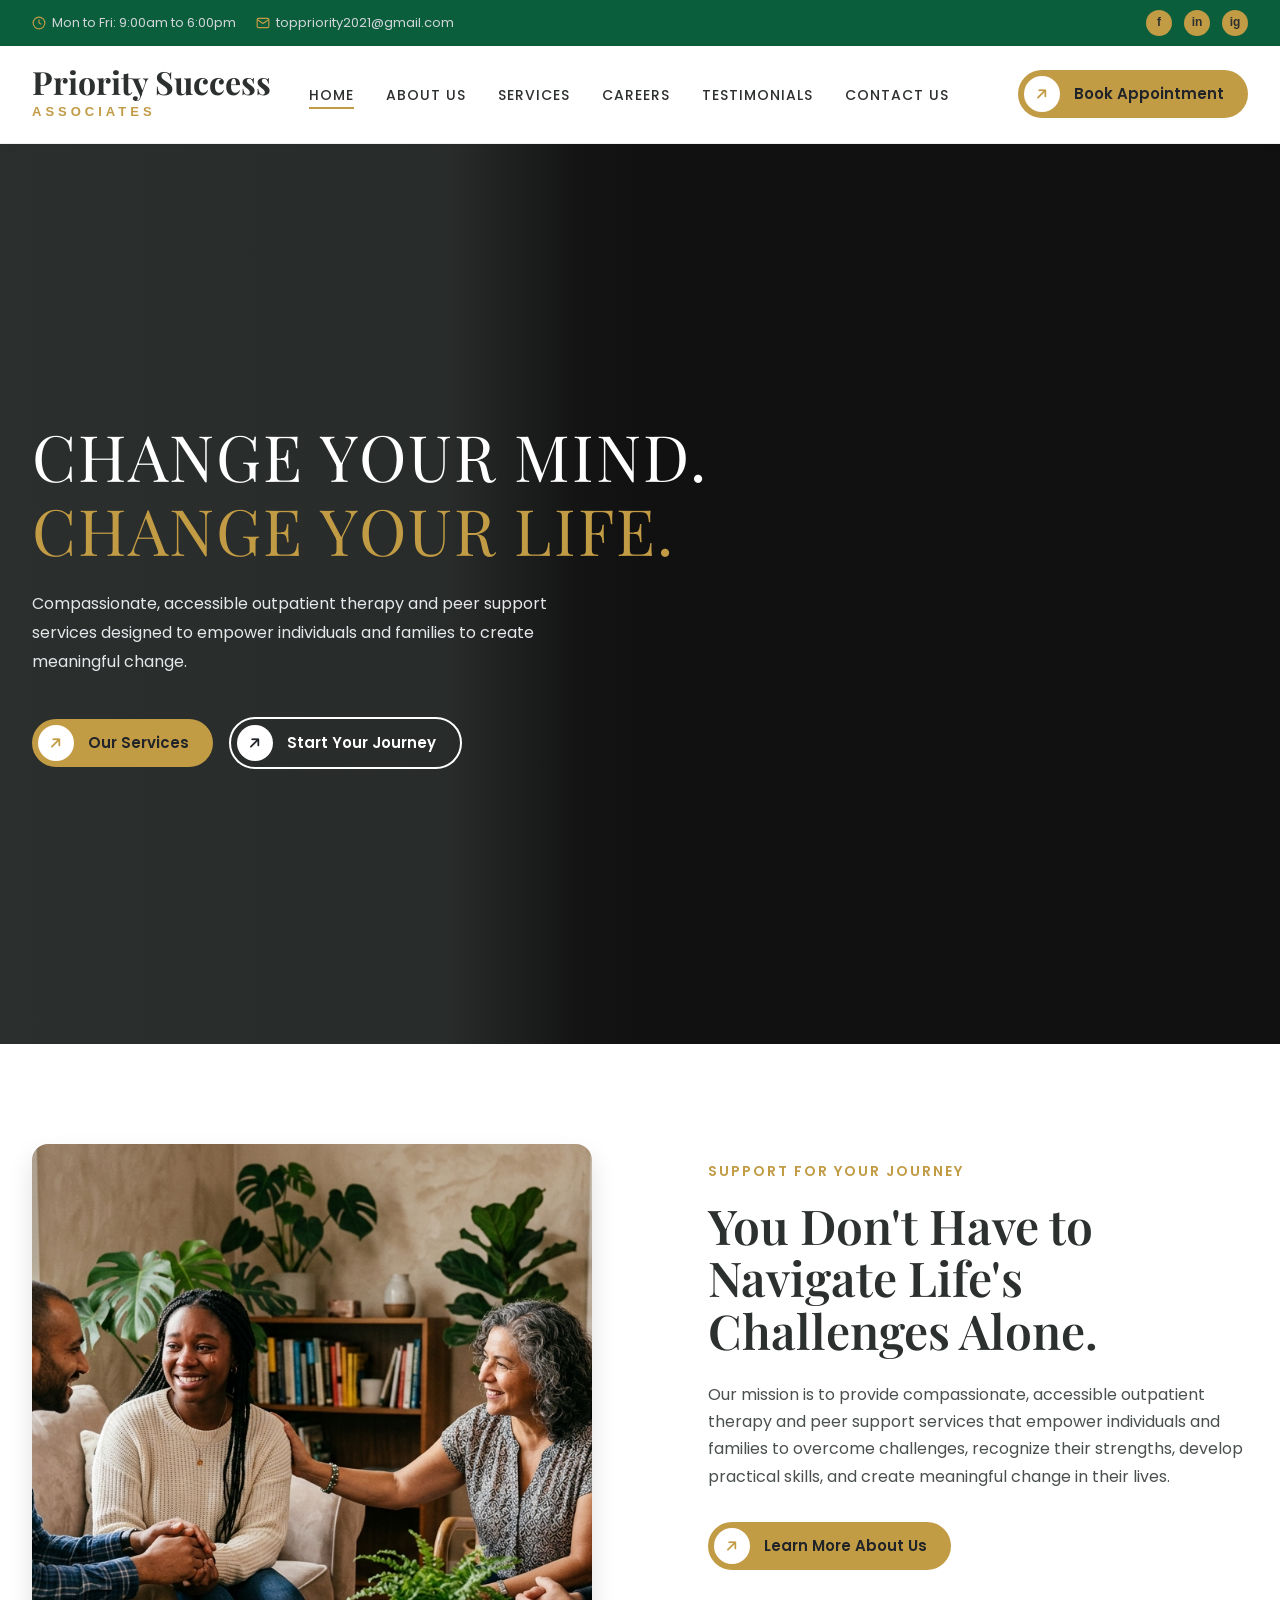
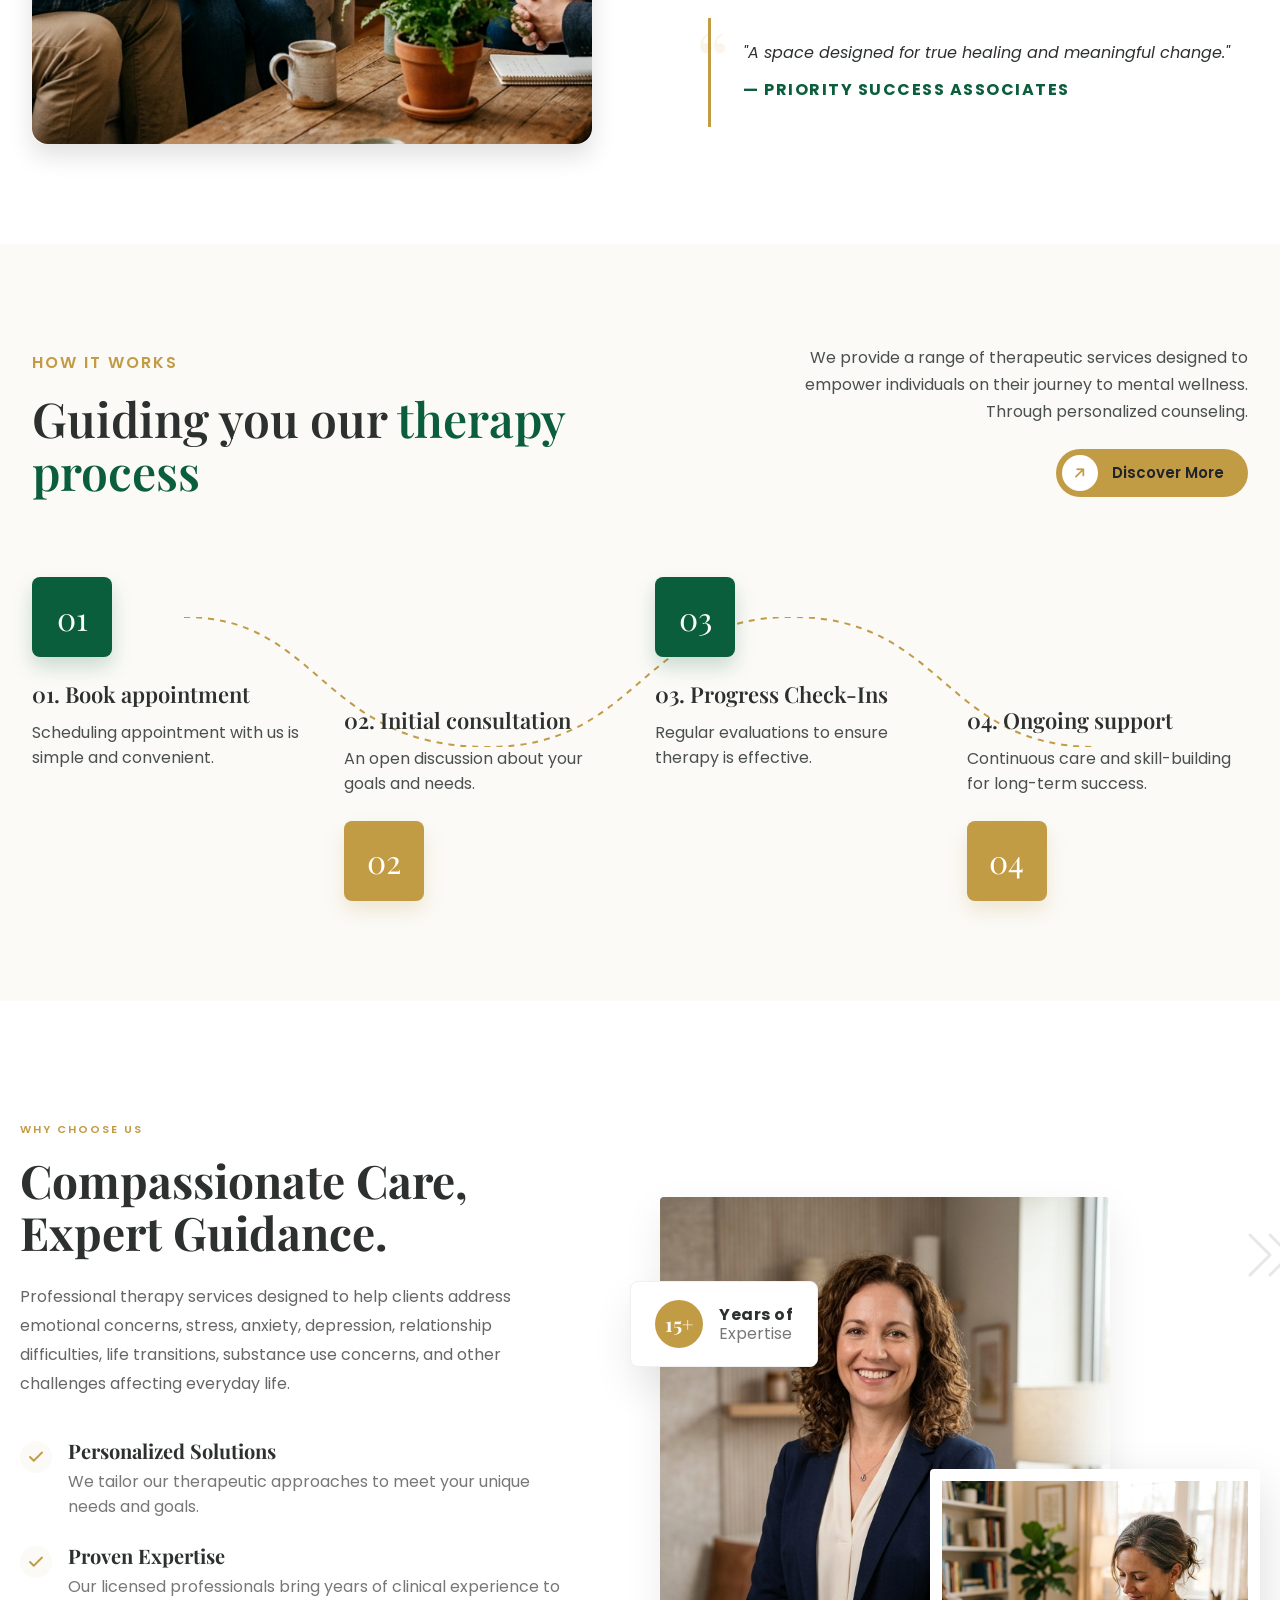
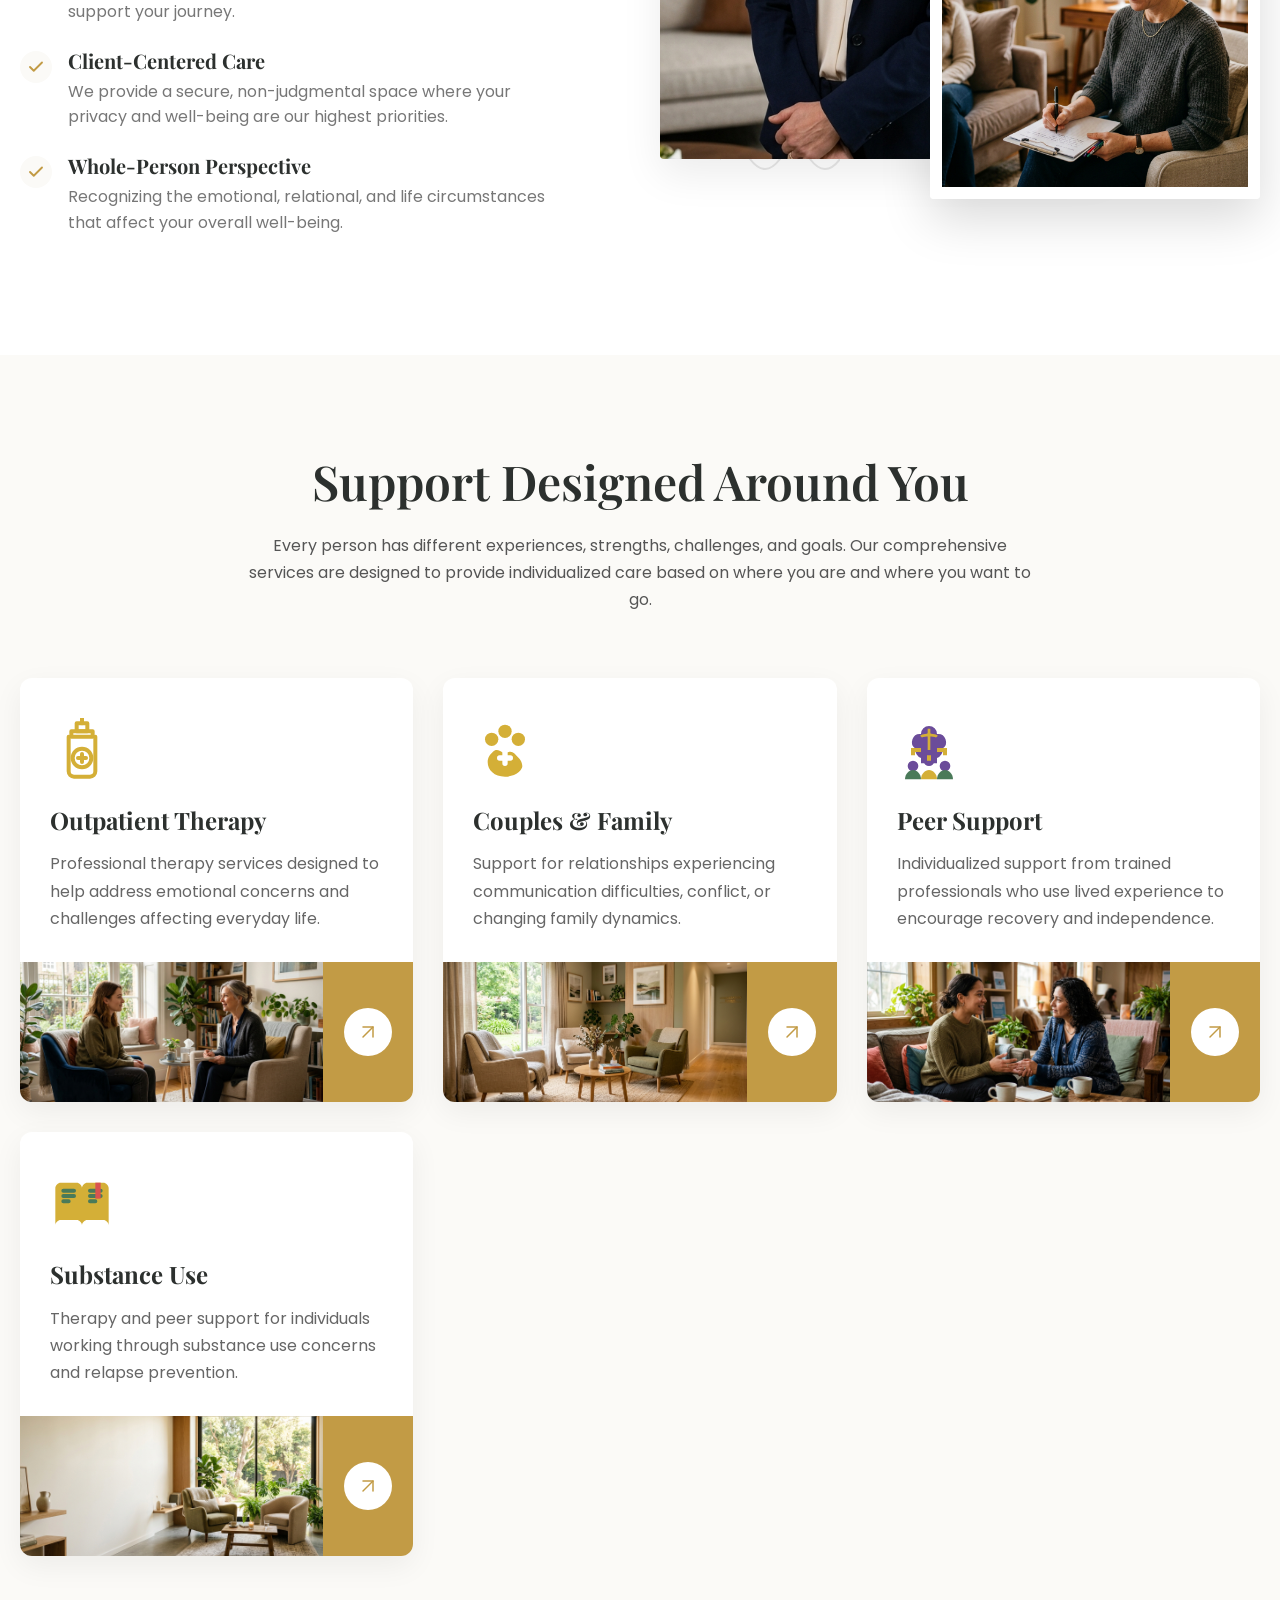
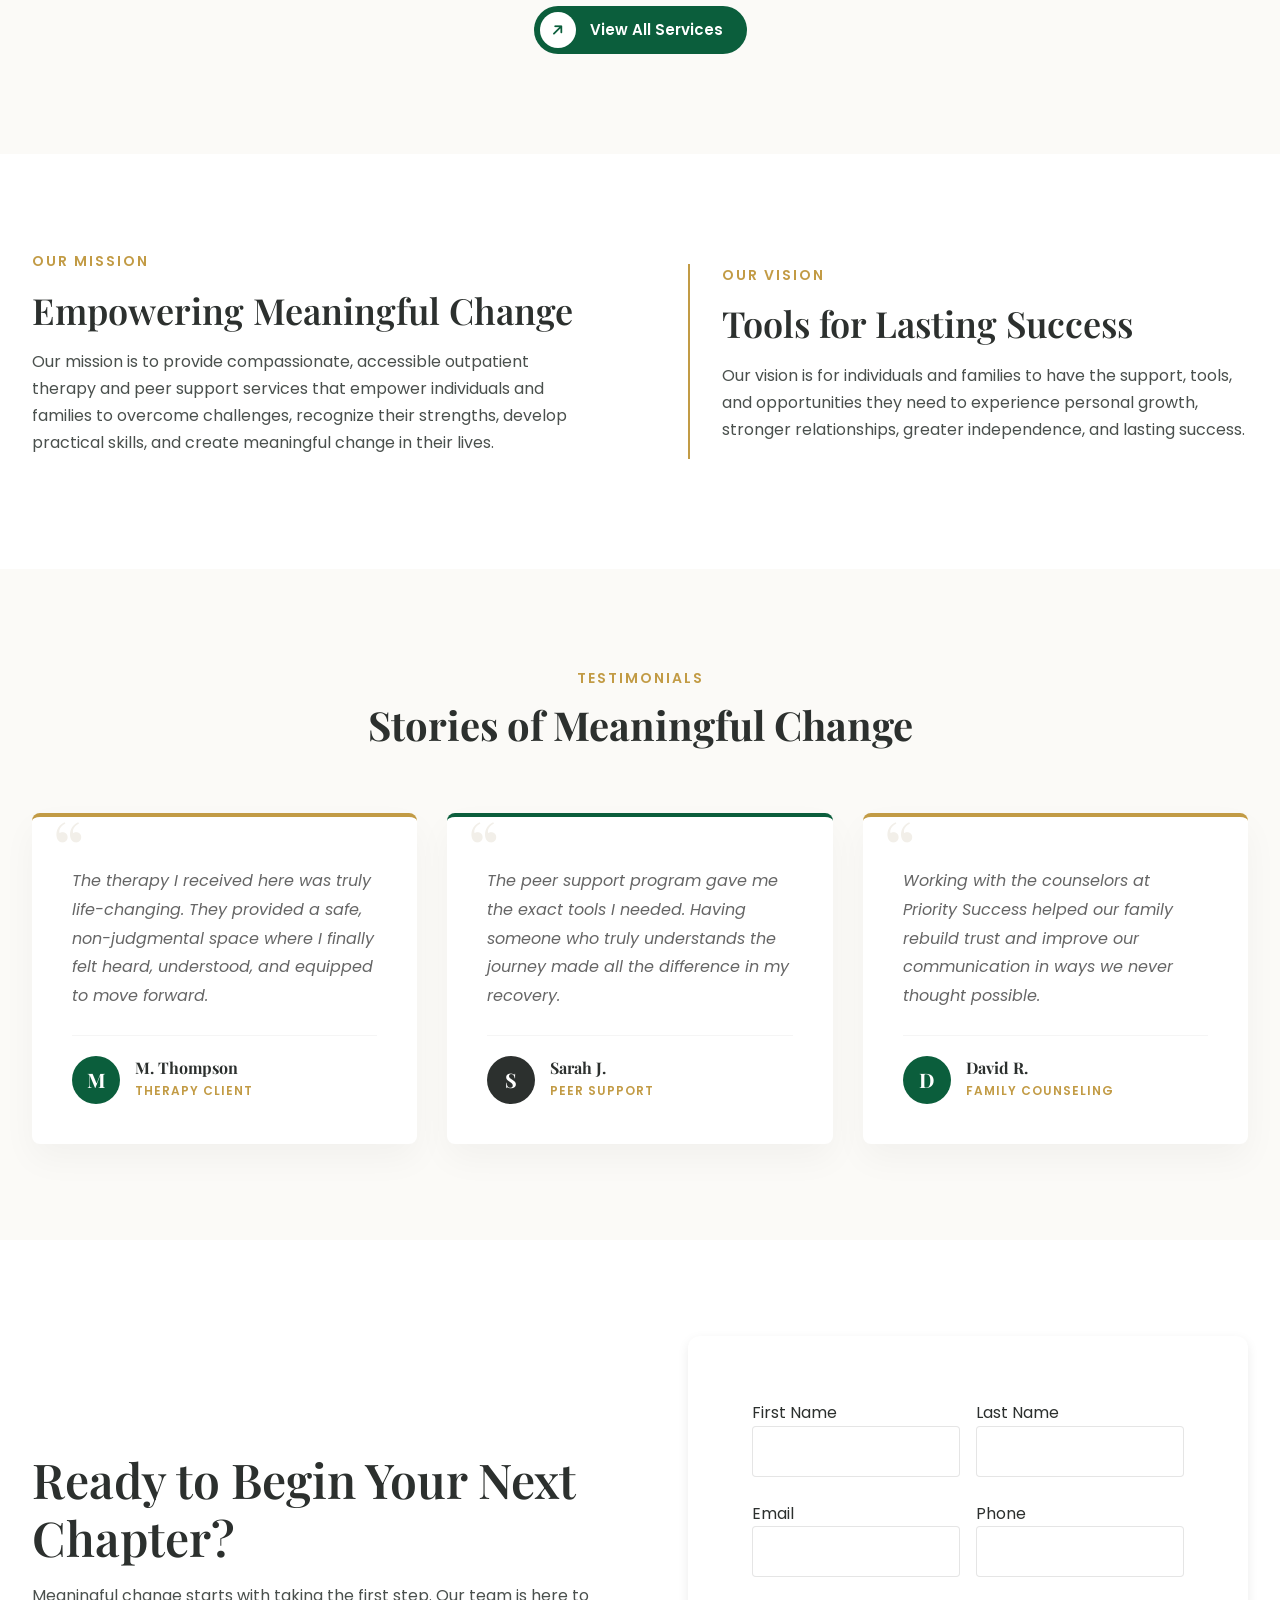
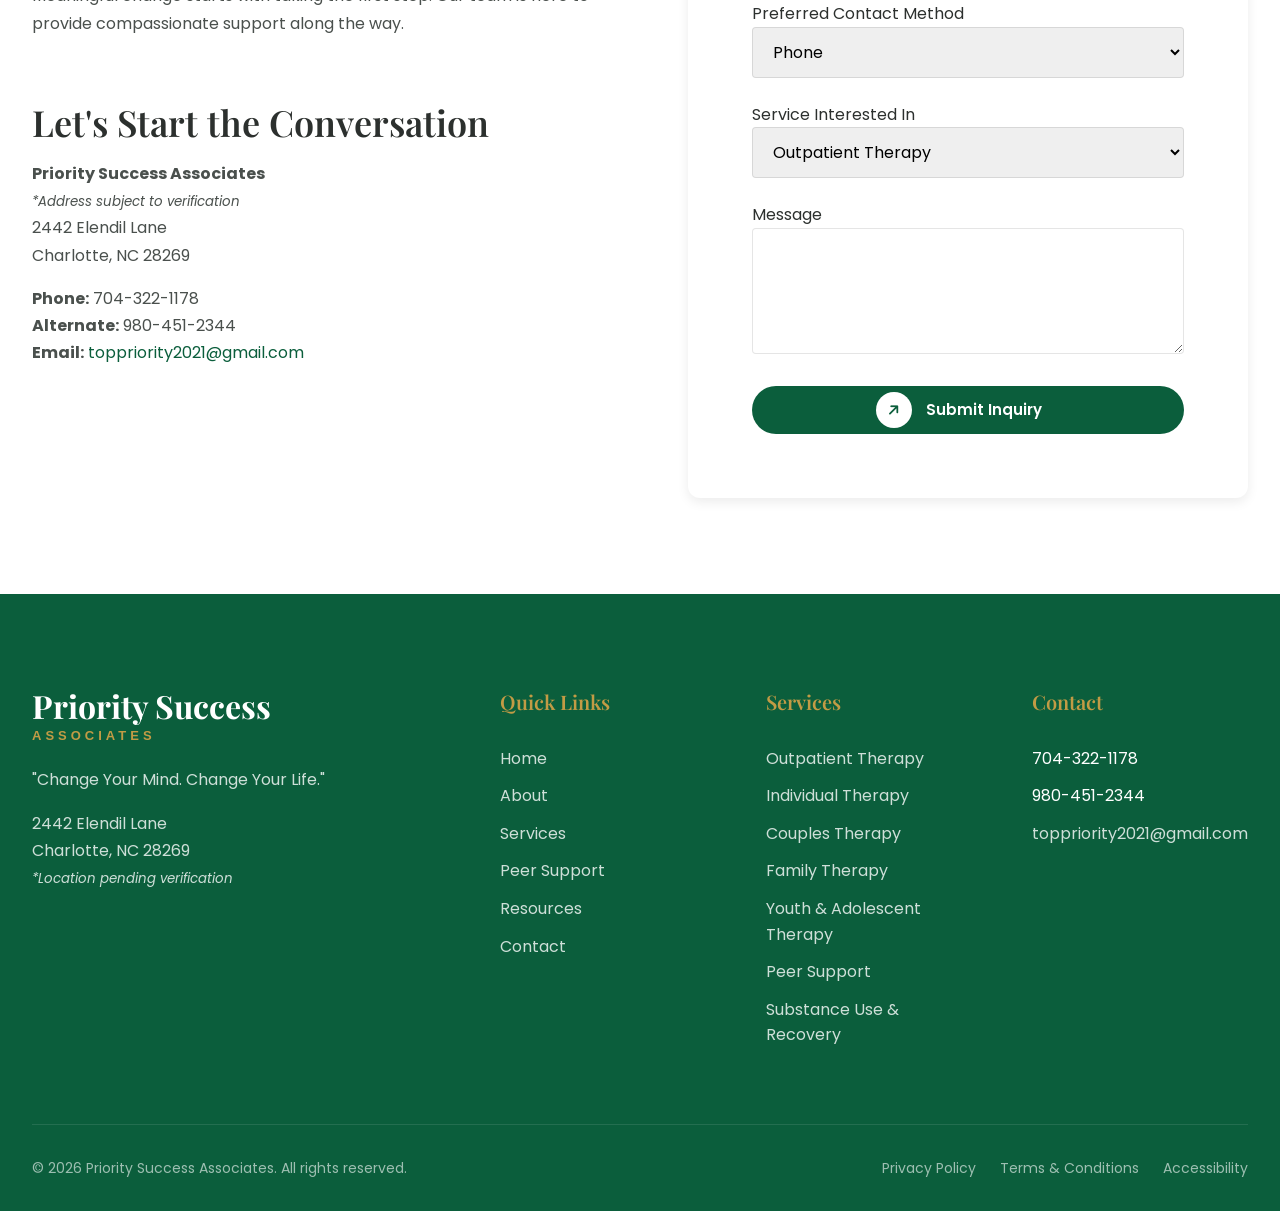
==== commit a2b30249: "style: reduce counseling image height to 600px in index.html" ====
--- a/index.html
+++ b/index.html
@@ -367,7 +367,7 @@
     <section class="bg-white" style="padding: 100px 0;">
         <div class="container two-column fade-up" style="align-items: center;">
             <div class="image-wrapper" style="position: relative;">
-                <img src="assets/images/hero-about.jpg" alt="Supportive counseling environment" style="width: 100%; height: 800px; object-fit: cover; border-radius: 16px; box-shadow: 0 25px 50px -12px rgba(0, 0, 0, 0.15);">
+                <img src="assets/images/hero-about.jpg" alt="Supportive counseling environment" style="width: 100%; height: 600px; object-fit: cover; border-radius: 16px; box-shadow: 0 25px 50px -12px rgba(0, 0, 0, 0.15);">
                 <!-- Decorative element -->
                 <div style="position: absolute; bottom: -20px; right: -20px; width: 120px; height: 120px; background-color: var(--soft-cream); z-index: -1; border-radius: 50%;"></div>
             </div>
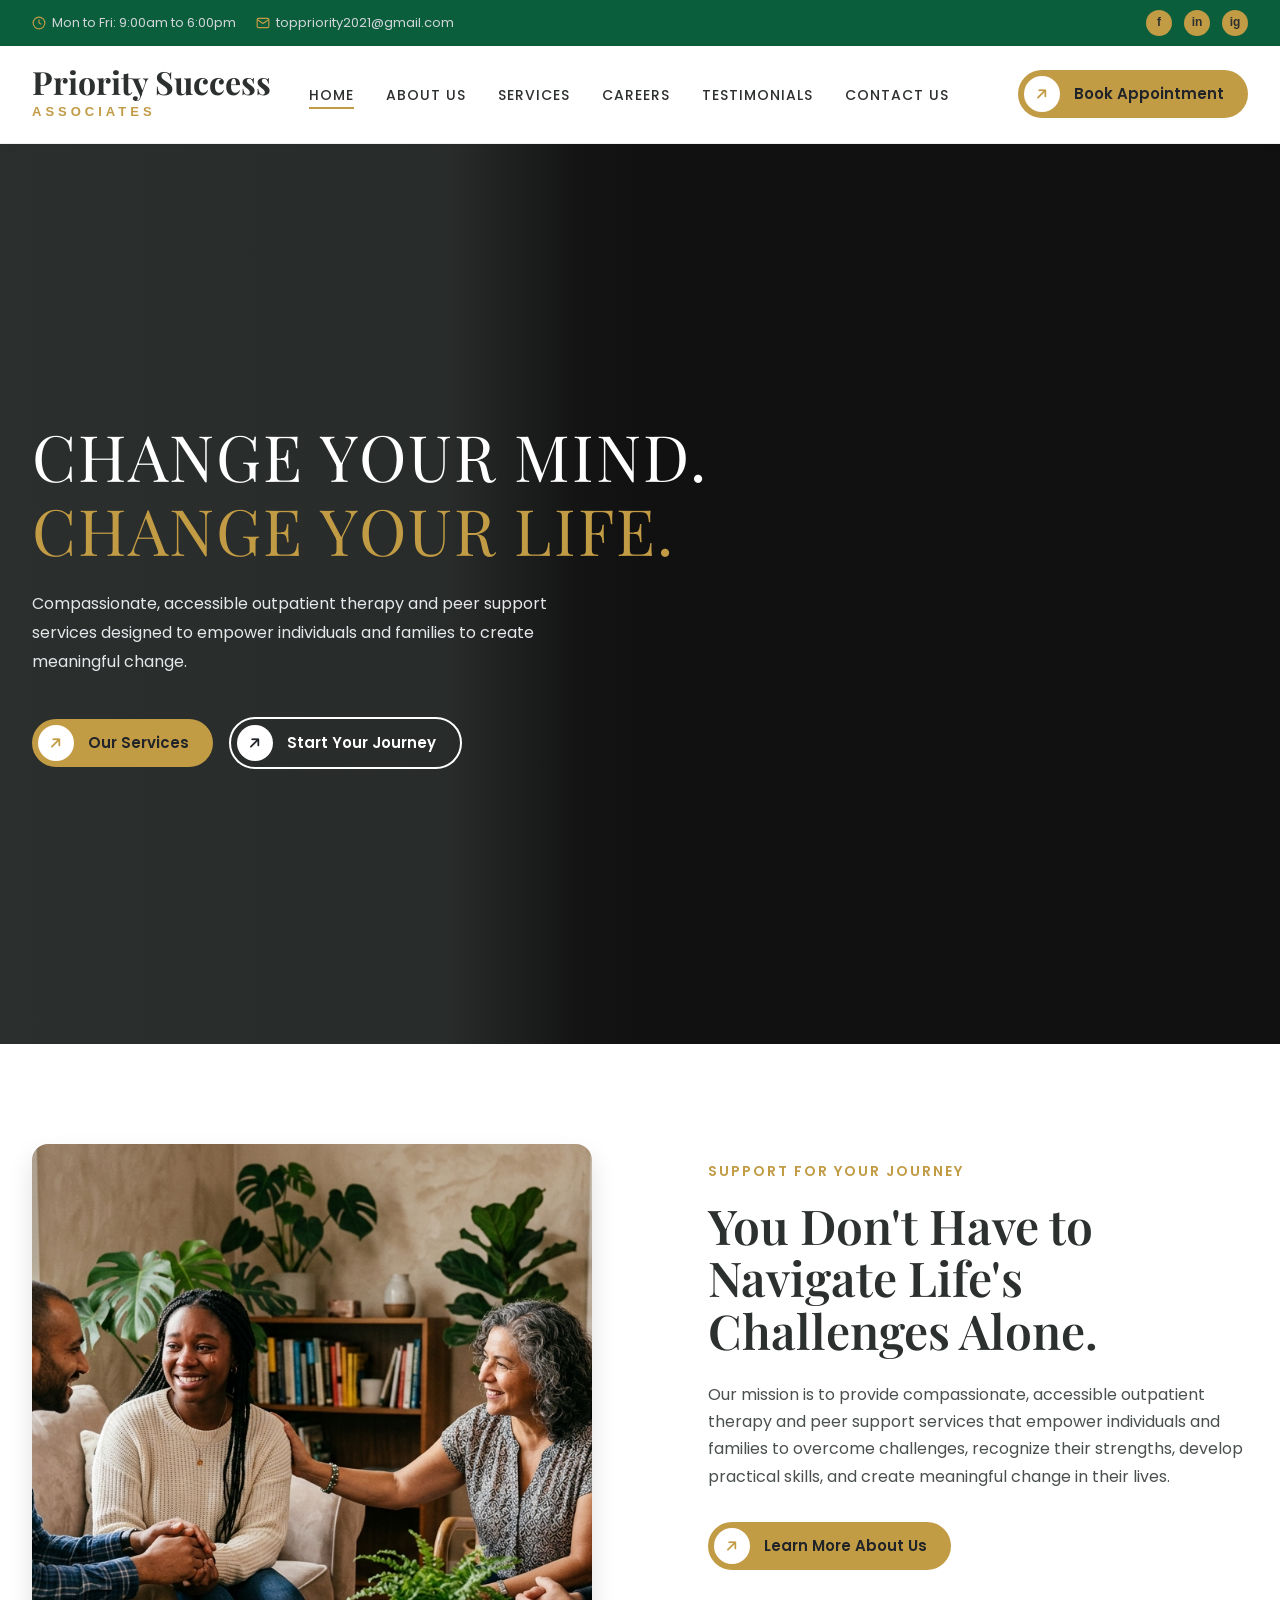
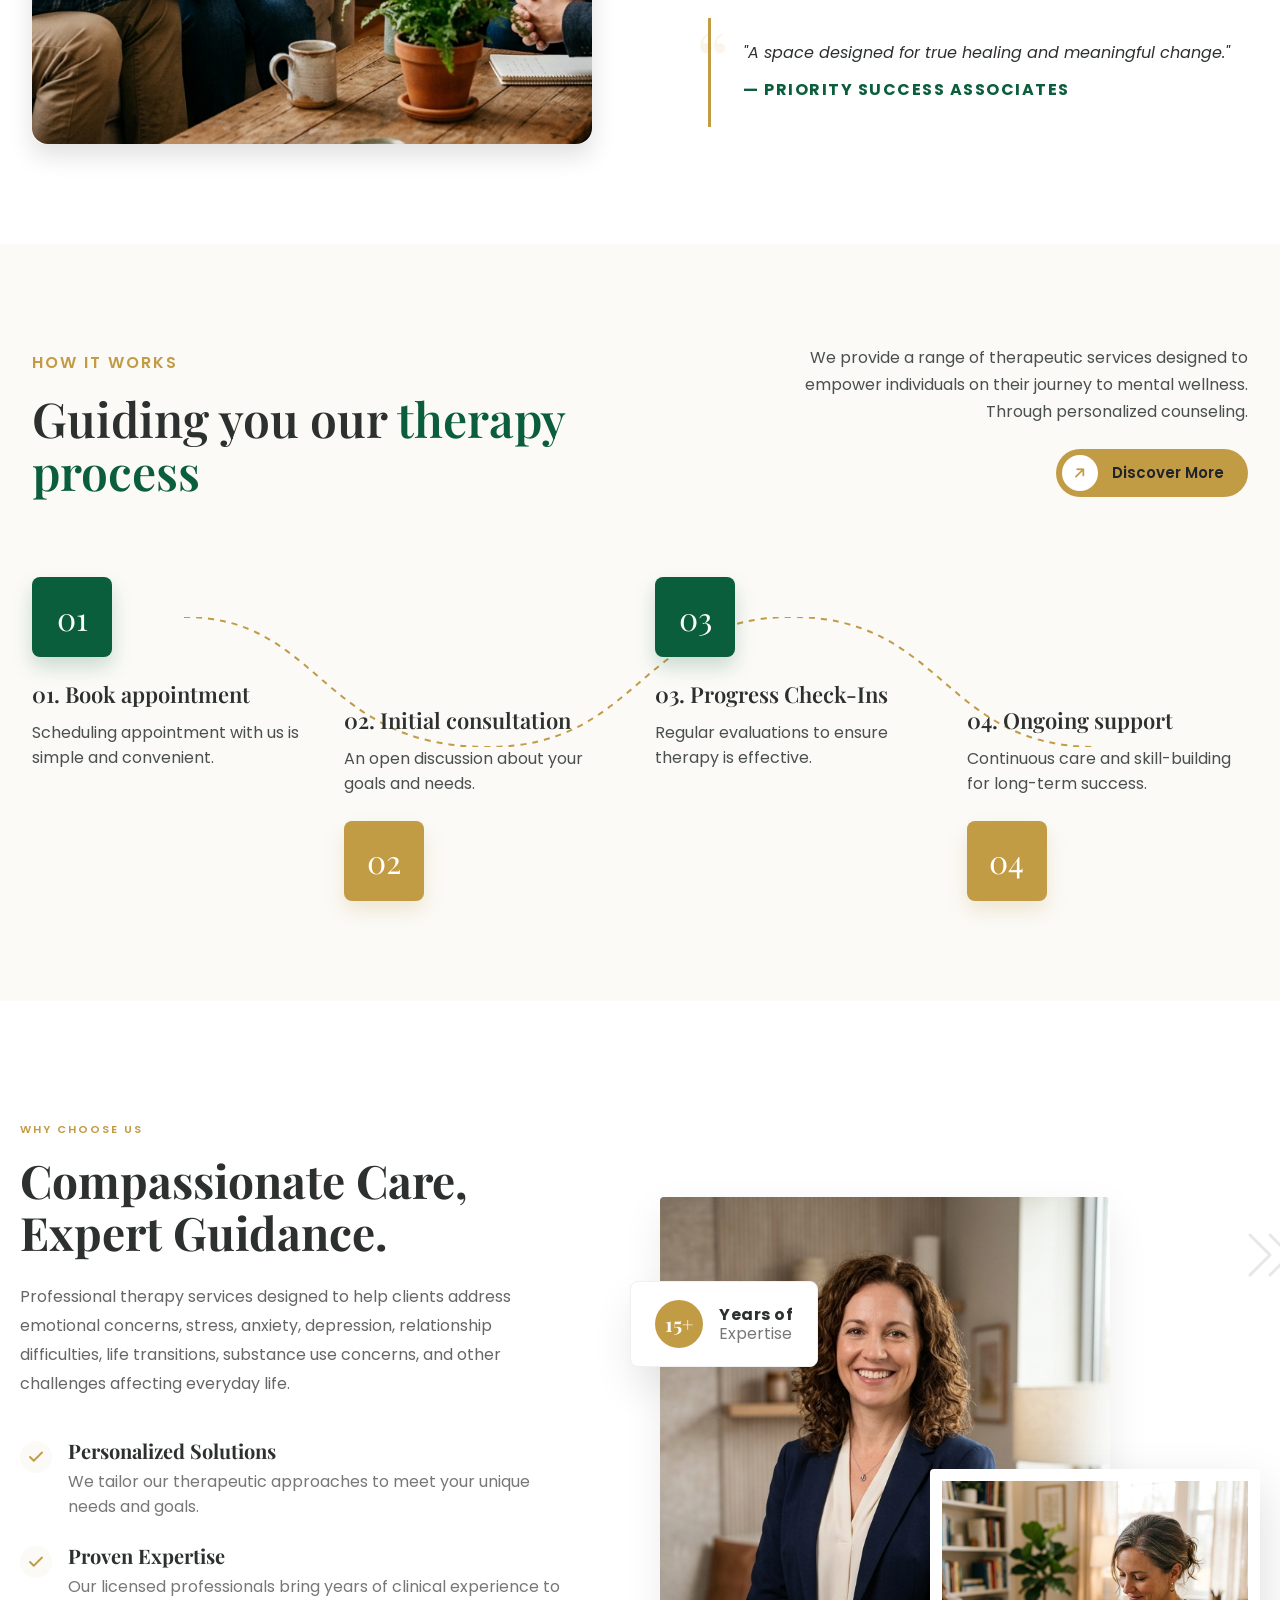
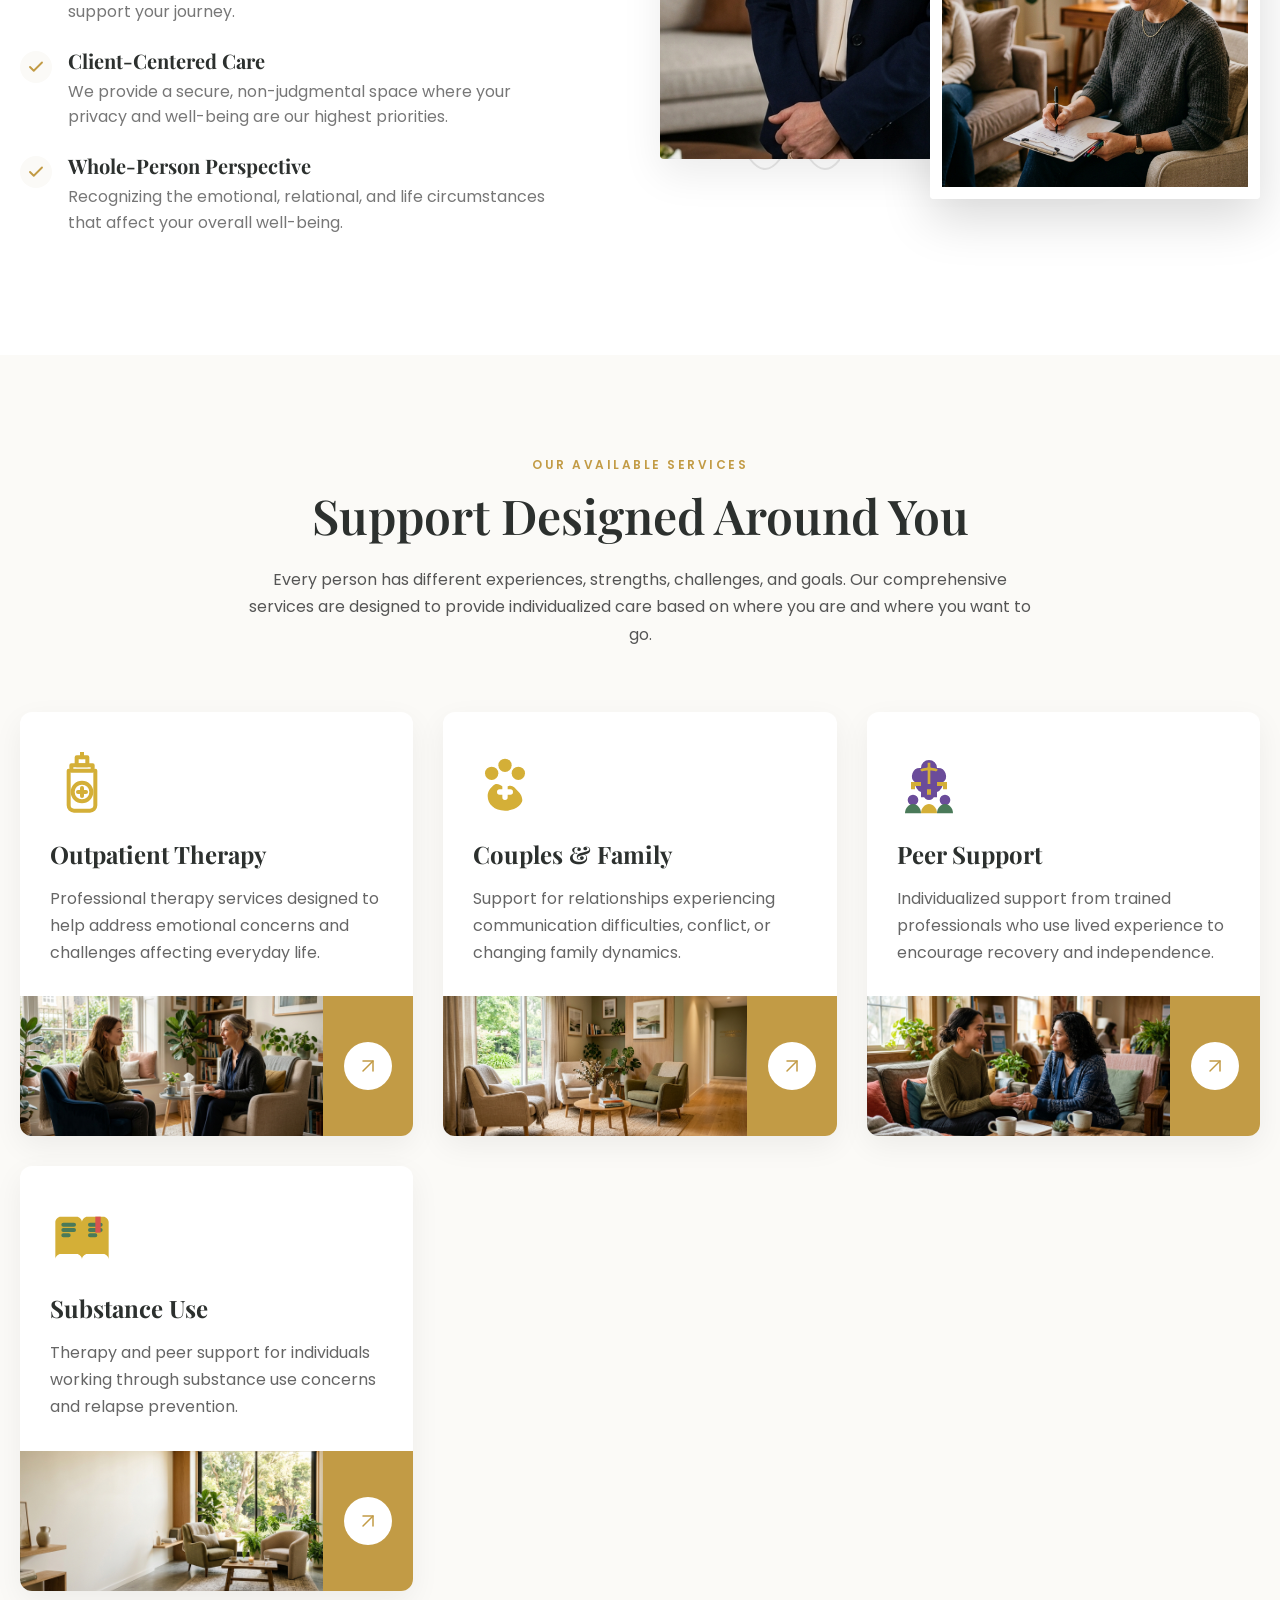
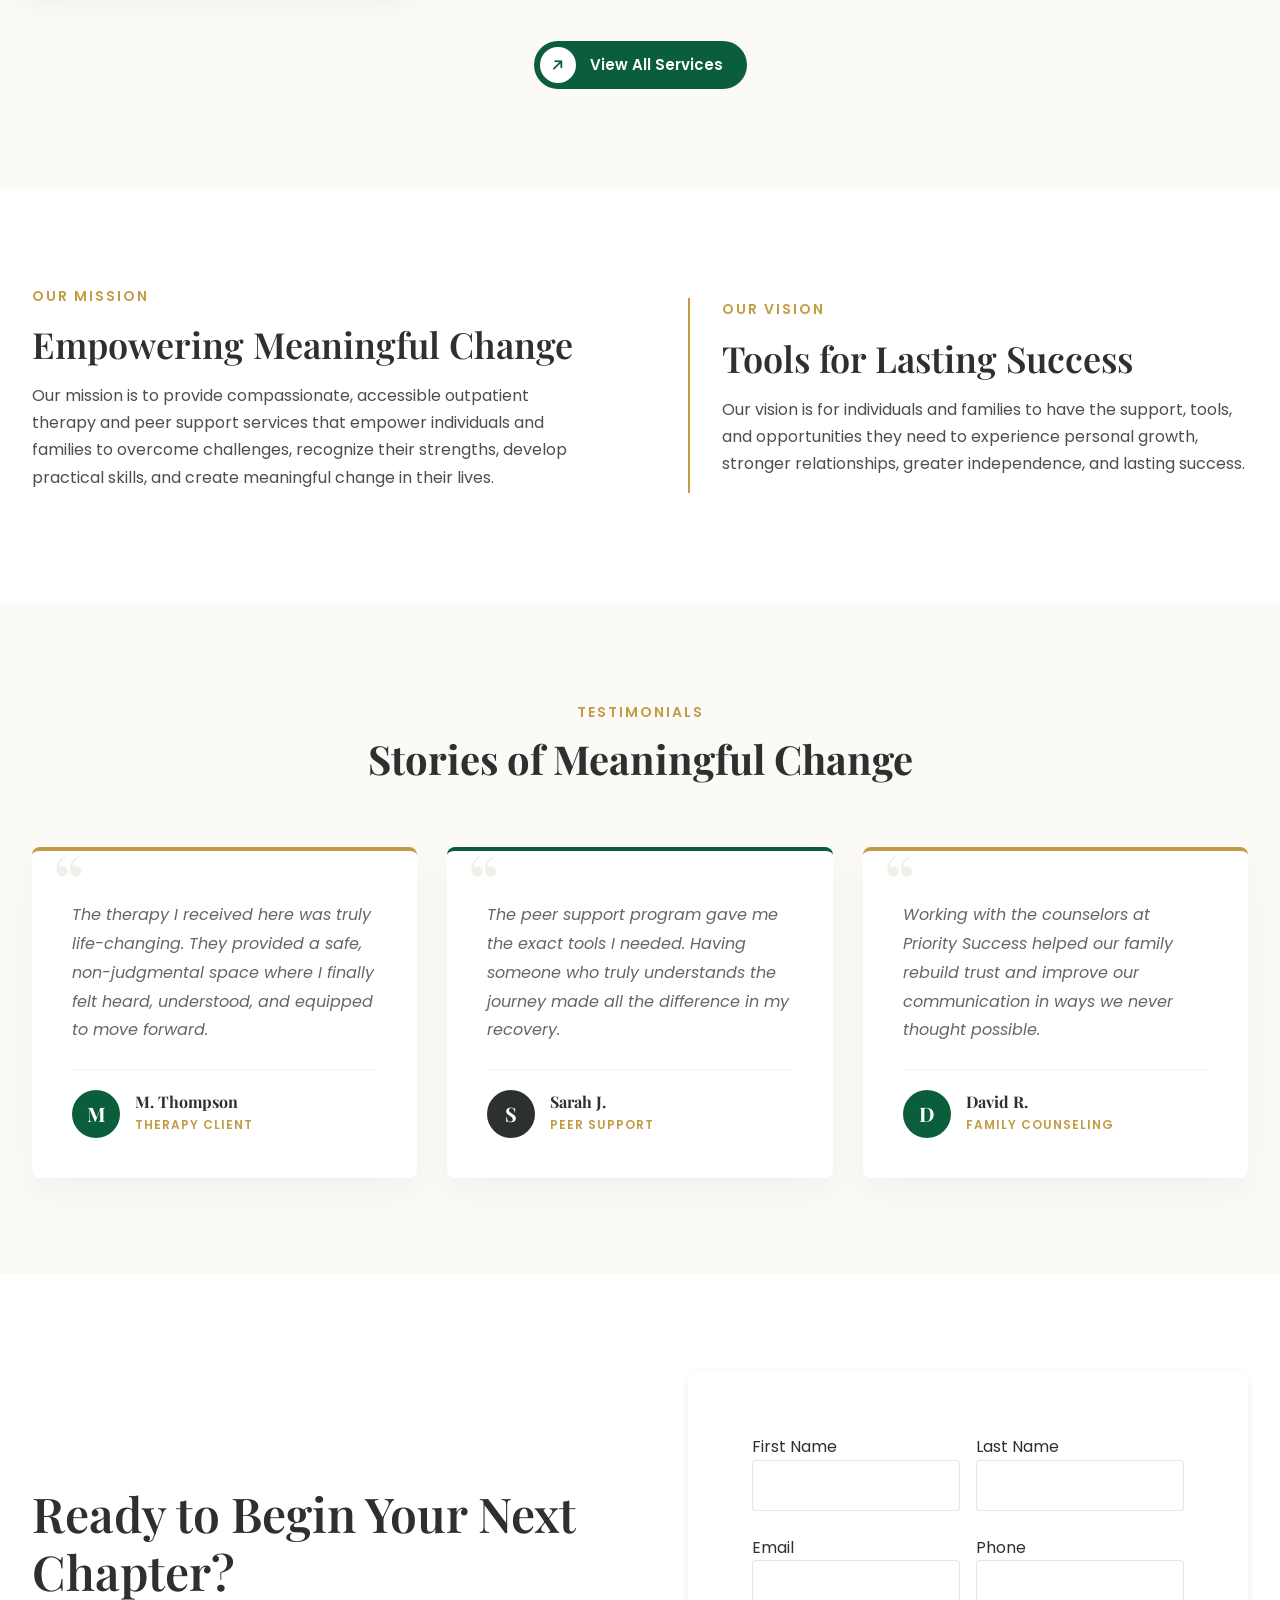
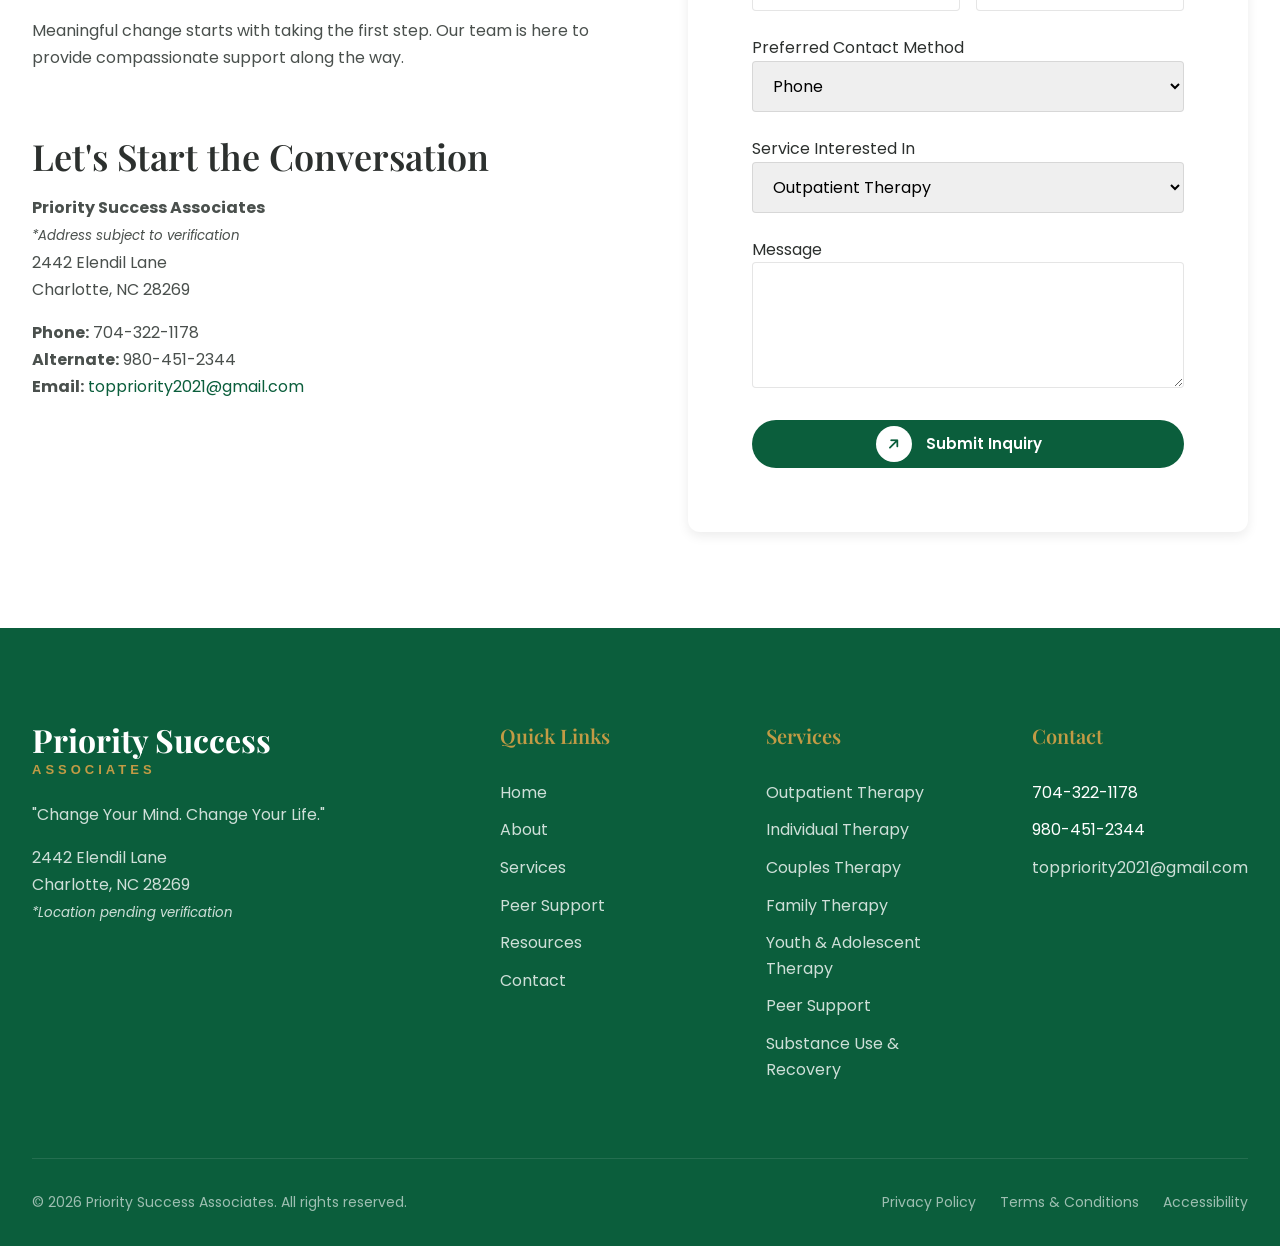
==== commit 76e8ae0b: "style: add Our Available Services upper heading in index.html" ====
--- a/index.html
+++ b/index.html
@@ -337,9 +337,9 @@
     <!-- Hero Section -->
     <section class="hero">
         <!-- Fullwidth Background Slider with Fade Animation -->
-        <div class="hero-slider-bg" style="background-image: url('assets/images/hero-office.jpg'); animation-delay: -2s;"></div>
-        <div class="hero-slider-bg" style="background-image: url('assets/images/hero-slider-2.jpg'); animation-delay: 4s;"></div>
-        <div class="hero-slider-bg" style="background-image: url('assets/images/hero-slider-3.jpg'); animation-delay: 10s;"></div>
+        <div class="hero-slider-bg" style="background-image: url('assets/images/hero-people-1.jpg'); animation-delay: -2s;"></div>
+        <div class="hero-slider-bg" style="background-image: url('assets/images/hero-people-2.jpg'); animation-delay: 4s;"></div>
+        <div class="hero-slider-bg" style="background-image: url('assets/images/hero-people-3.jpg'); animation-delay: 10s;"></div>
 
         <!-- Hero Overlay -->
         <div class="hero-overlay"></div>
@@ -614,6 +614,7 @@
     <!-- Services Section -->
     <section class="bg-cream text-center" style="background-color: var(--soft-cream); padding: 100px 0;">
         <div class="container fade-up" style="max-width: 1500px; margin: 0 auto; padding: 0 20px;">
+            <span style="color: var(--warm-gold); font-size: 12px; letter-spacing: 2.5px; text-transform: uppercase; font-weight: 600; display: block; margin-bottom: 15px; font-family: 'Poppins', sans-serif;">Our Available Services</span>
             <h2 style="color: var(--charcoal); font-family: 'Playfair Display', serif; font-size: 48px; line-height: 1.1; margin-bottom: 24px;">Support Designed Around You</h2>
             <p style="color: #555; font-size: 16px; line-height: 1.7; max-width: 800px; margin: 0 auto 60px auto;">Every person has different experiences, strengths, challenges, and goals. Our comprehensive services are designed to provide individualized care based on where you are and where you want to go.</p>
             
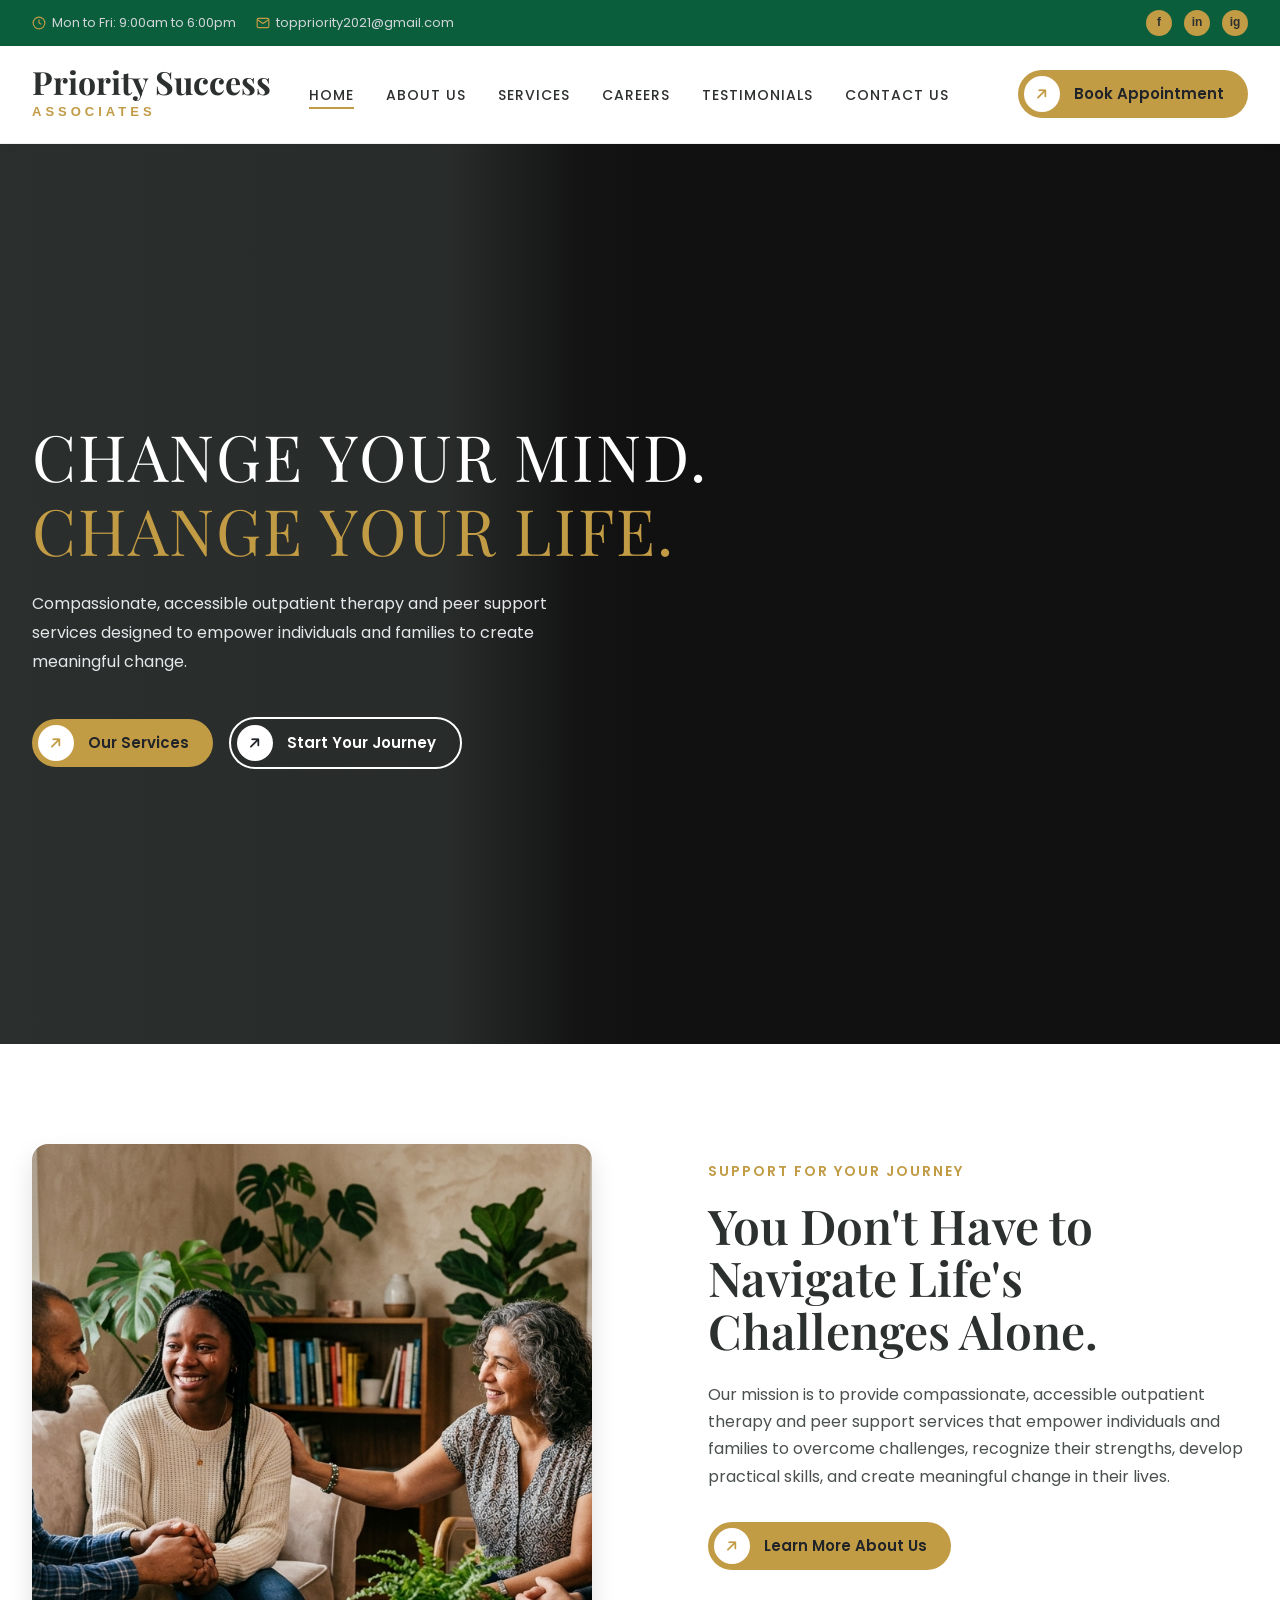
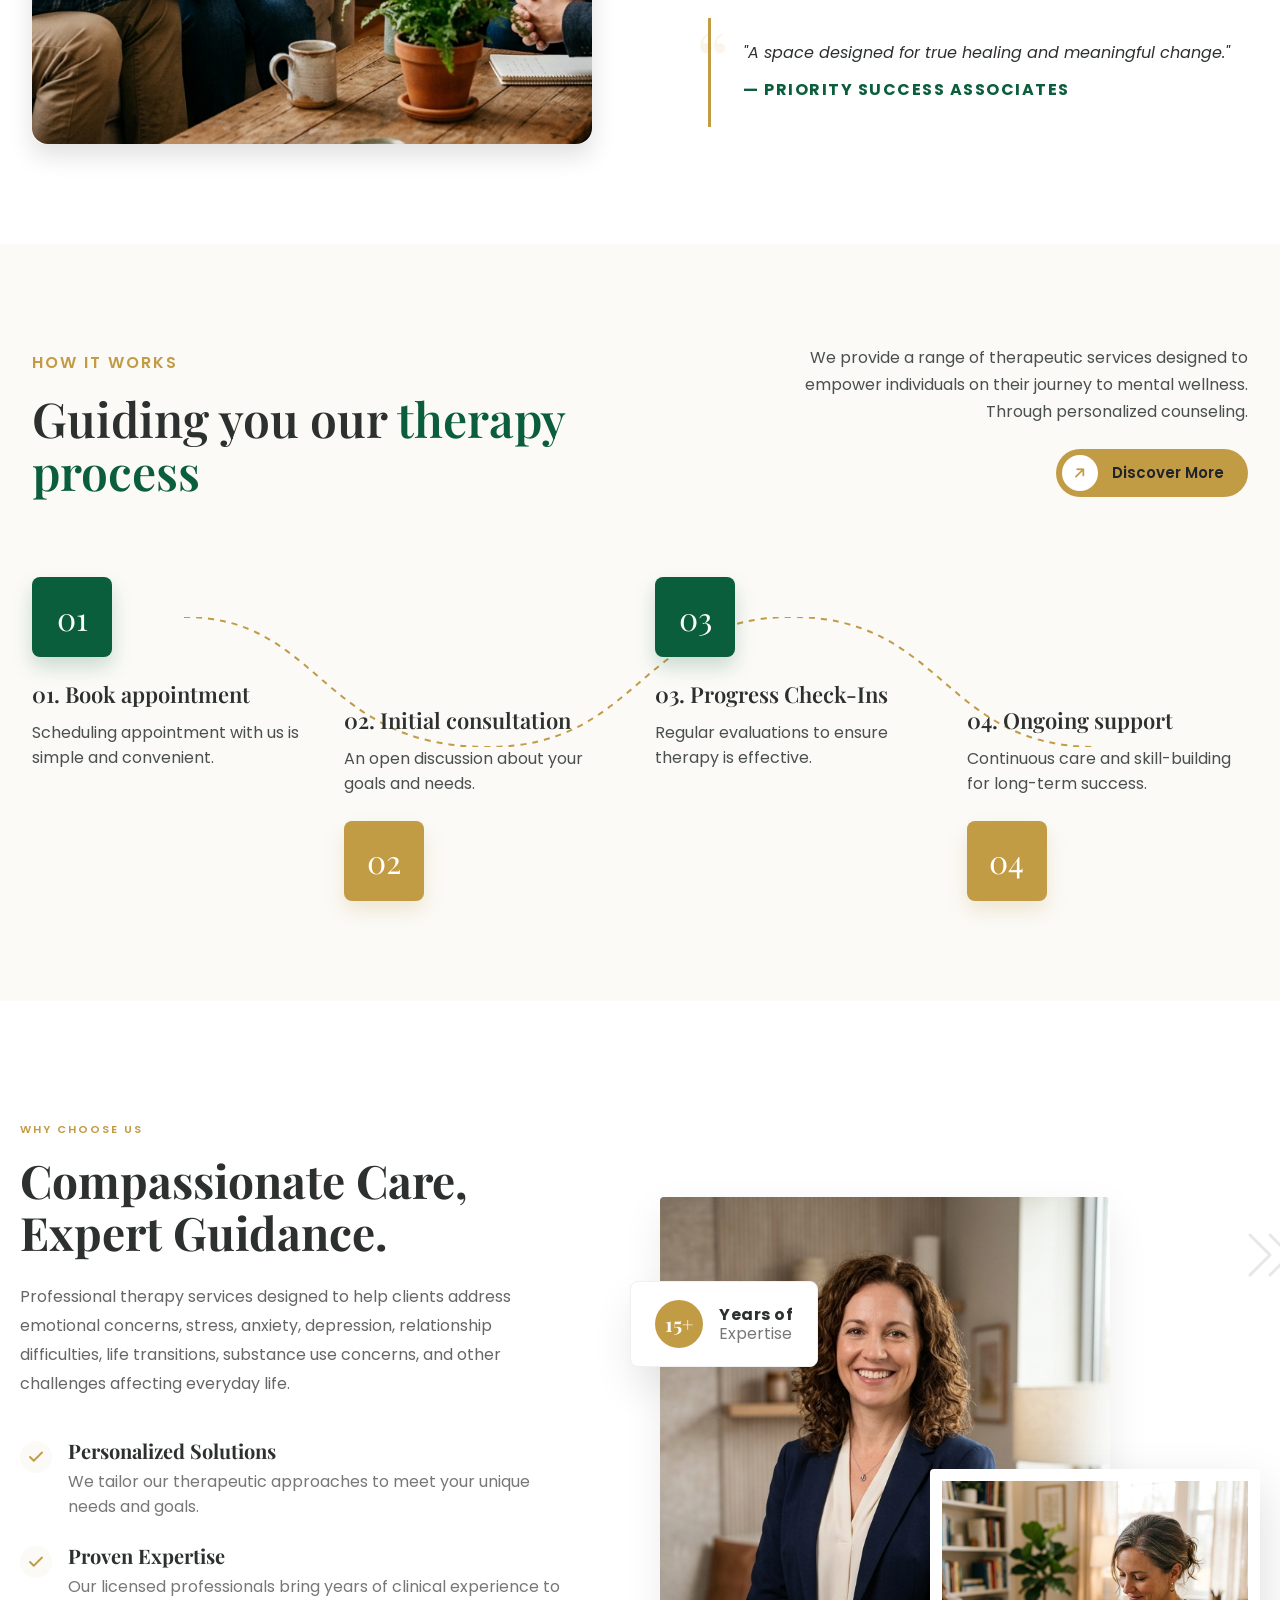
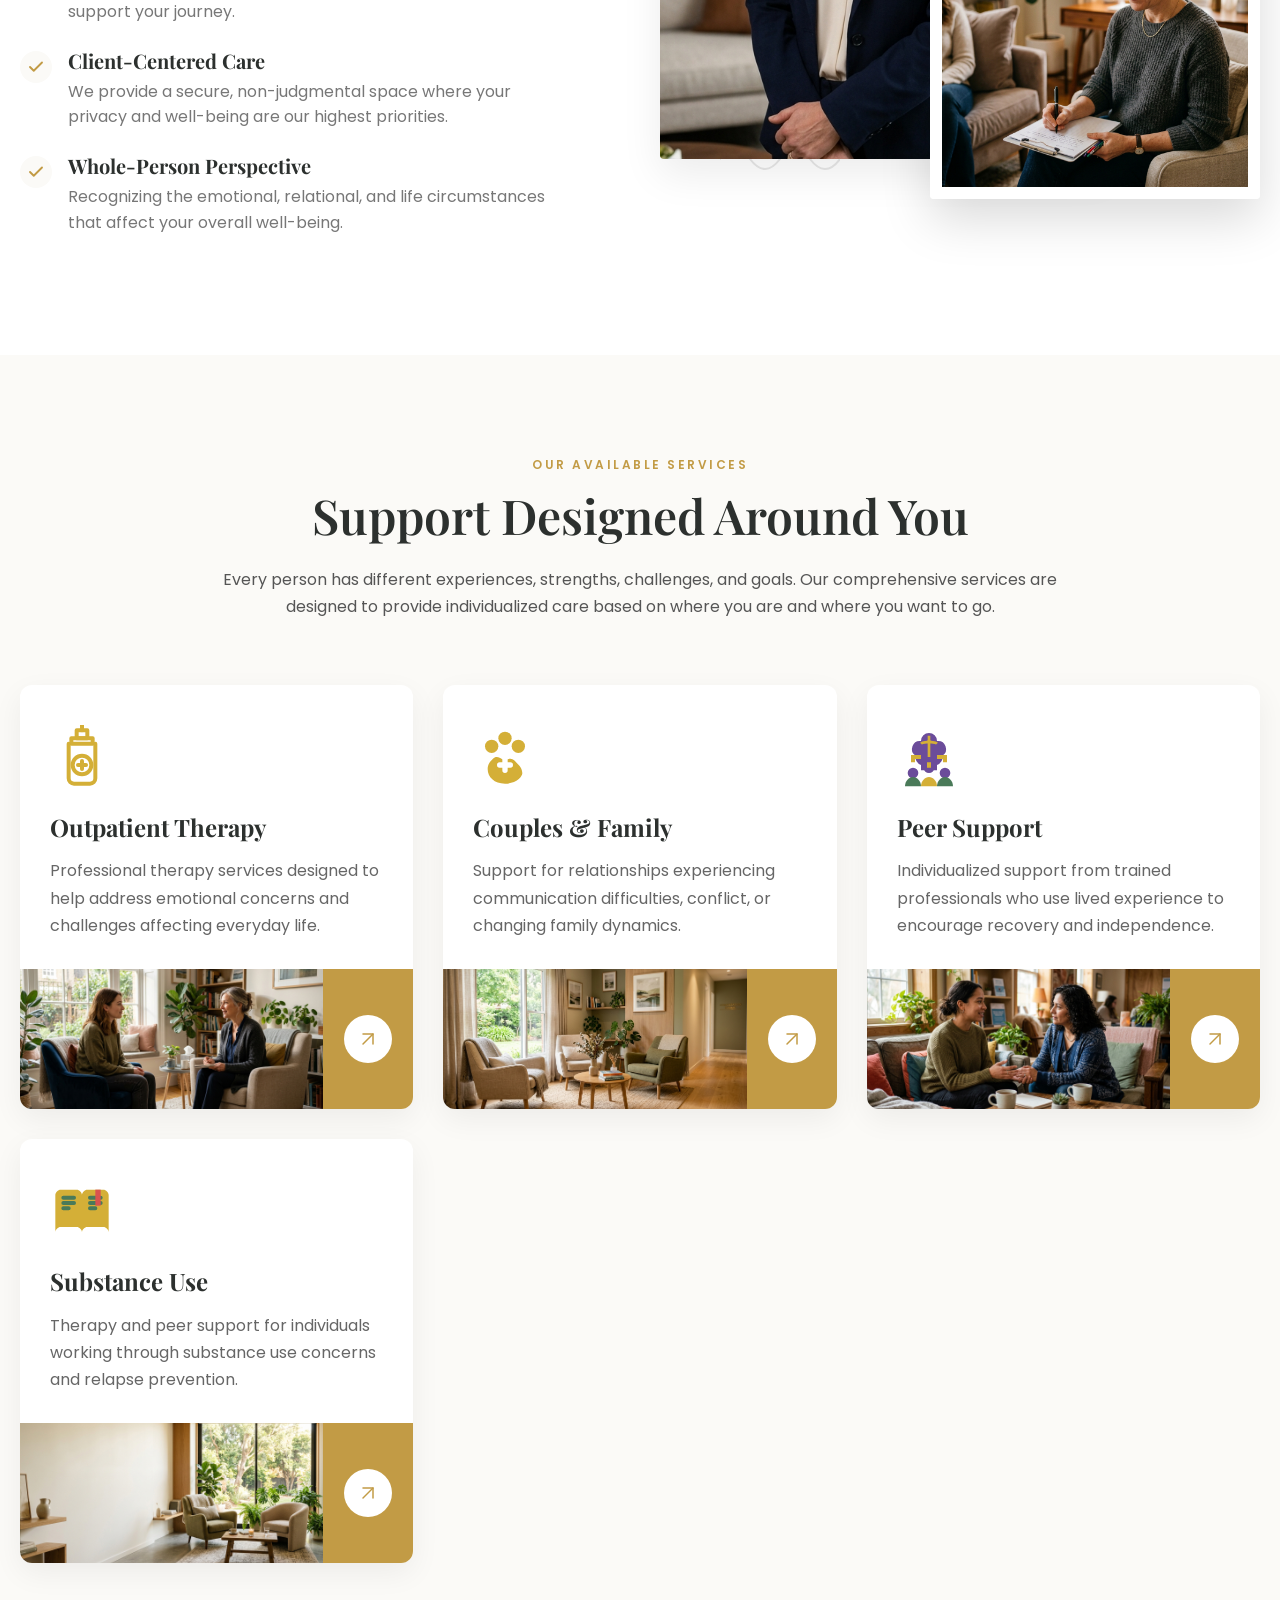
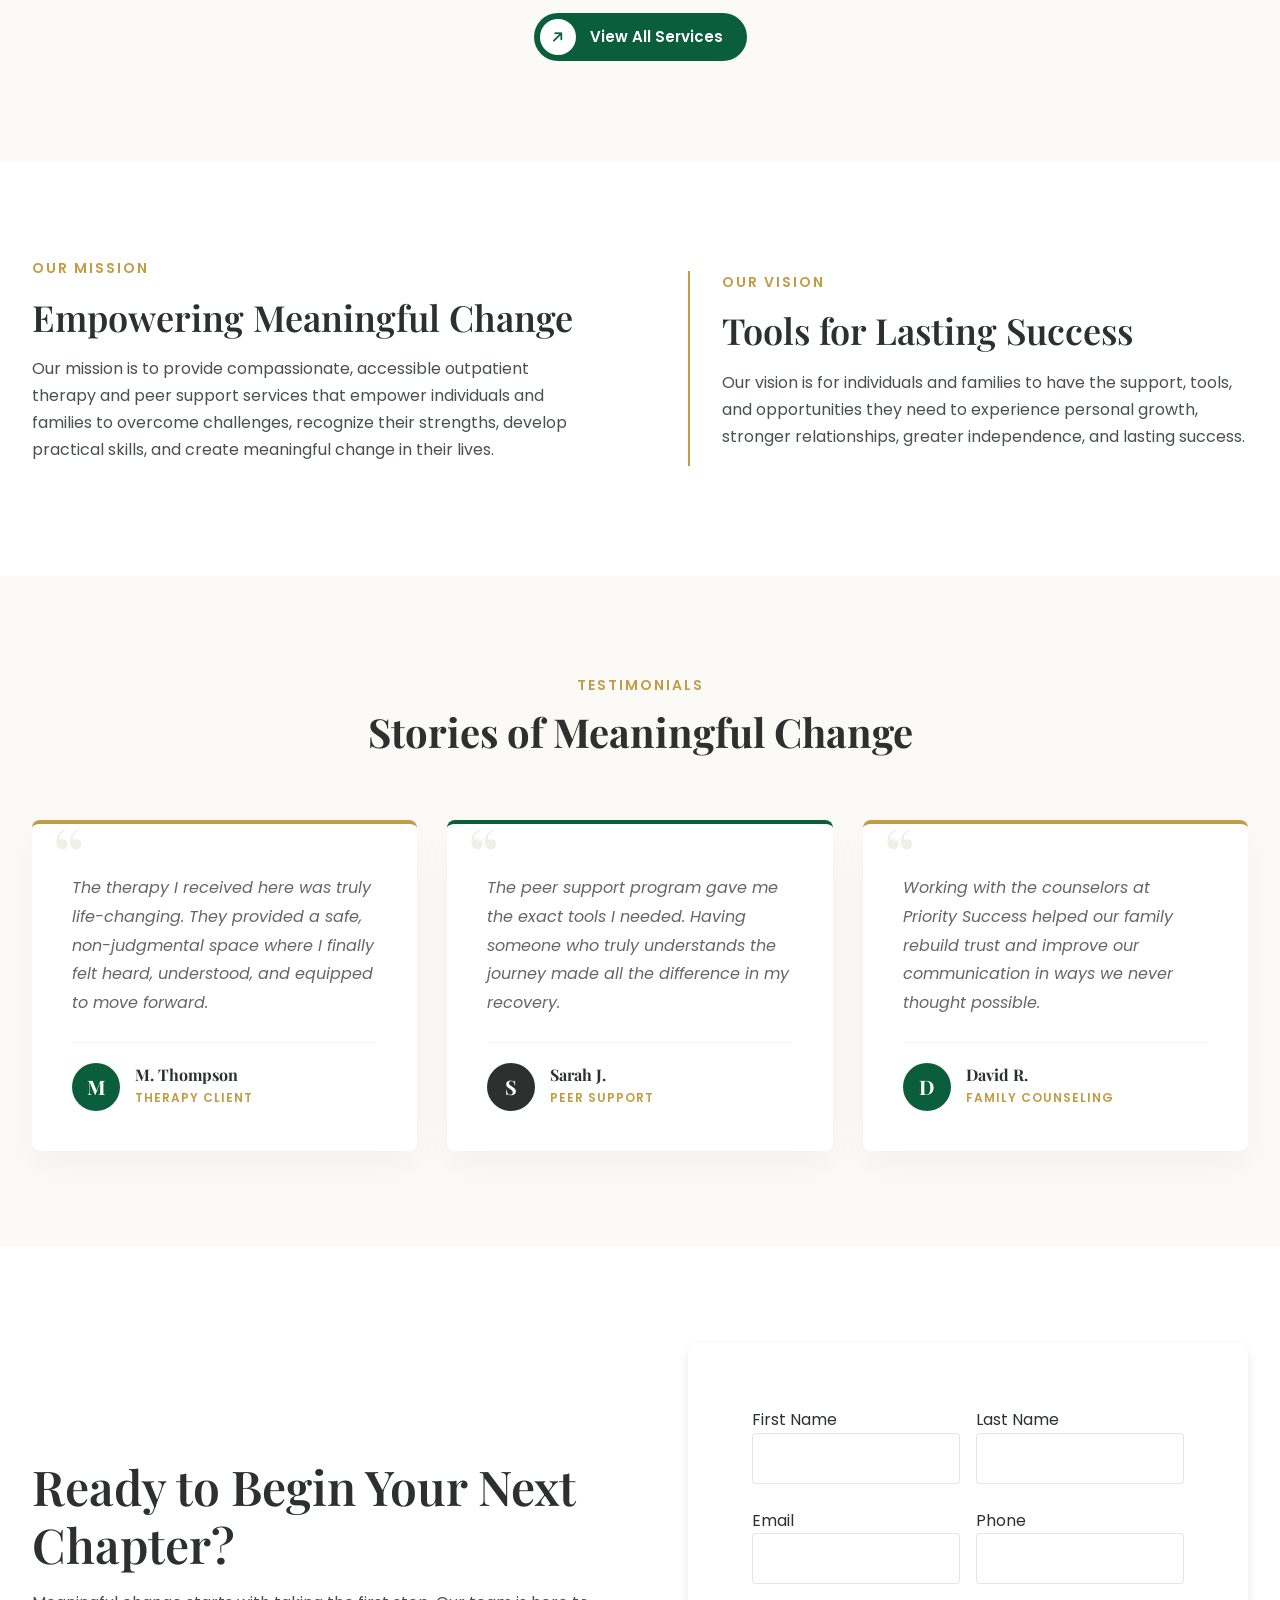
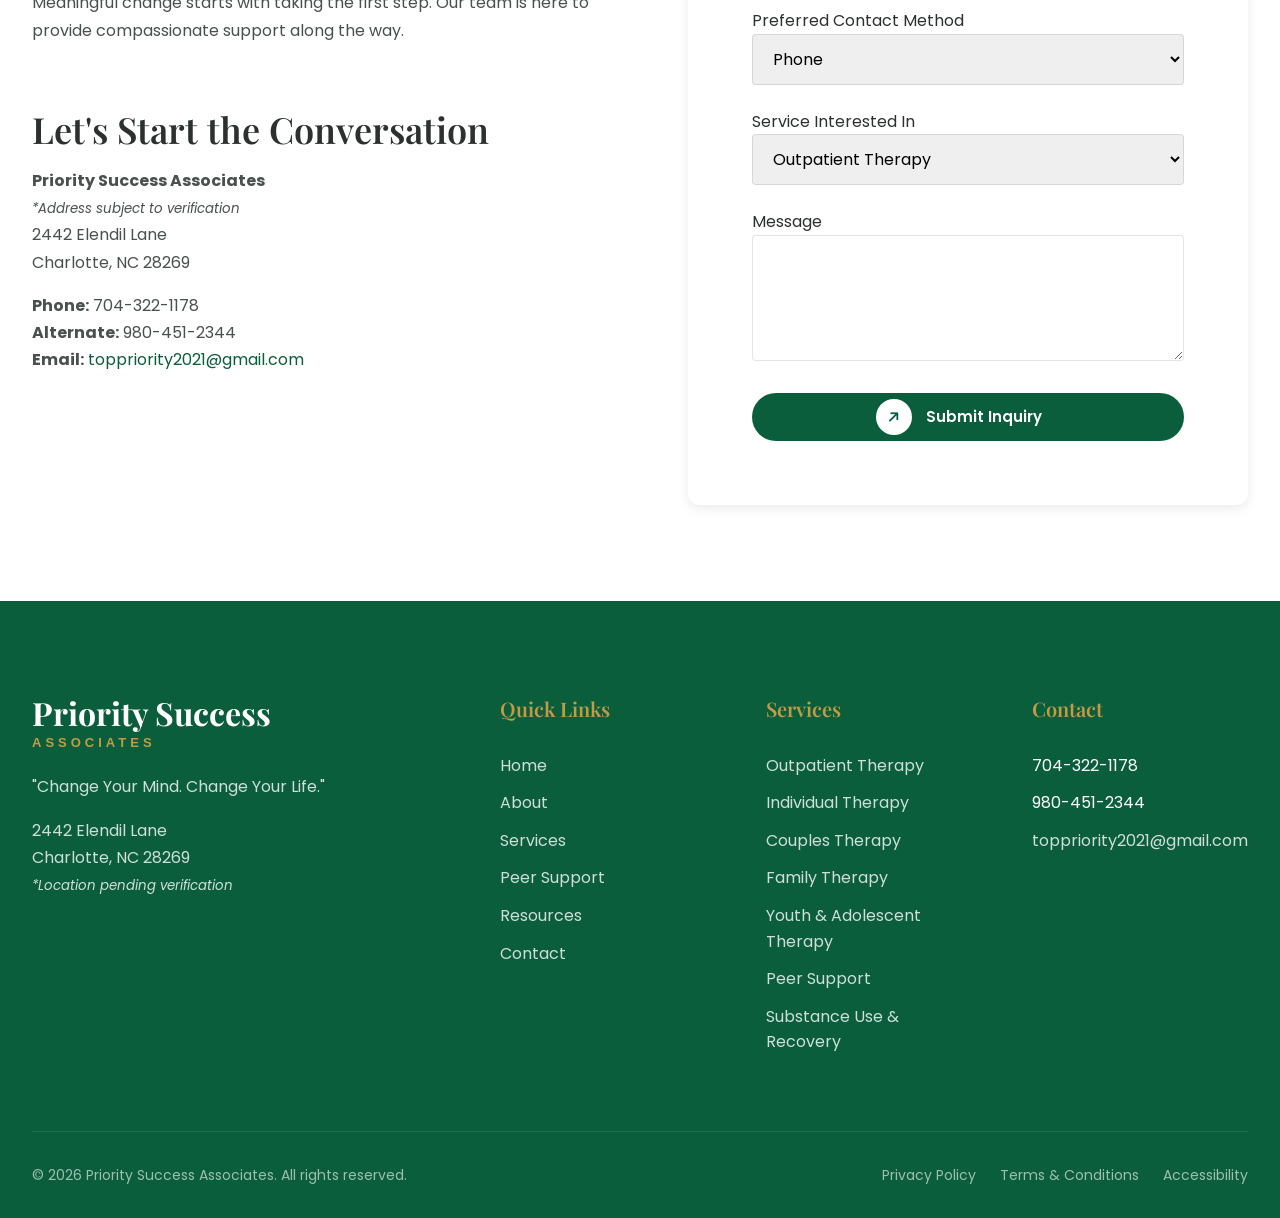
==== commit 1c9eef61: "style: keep 'to go' inline with 'where you want' in services section description" ====
--- a/index.html
+++ b/index.html
@@ -616,7 +616,7 @@
         <div class="container fade-up" style="max-width: 1500px; margin: 0 auto; padding: 0 20px;">
             <span style="color: var(--warm-gold); font-size: 12px; letter-spacing: 2.5px; text-transform: uppercase; font-weight: 600; display: block; margin-bottom: 15px; font-family: 'Poppins', sans-serif;">Our Available Services</span>
             <h2 style="color: var(--charcoal); font-family: 'Playfair Display', serif; font-size: 48px; line-height: 1.1; margin-bottom: 24px;">Support Designed Around You</h2>
-            <p style="color: #555; font-size: 16px; line-height: 1.7; max-width: 800px; margin: 0 auto 60px auto;">Every person has different experiences, strengths, challenges, and goals. Our comprehensive services are designed to provide individualized care based on where you are and where you want to go.</p>
+            <p style="color: #555; font-size: 16px; line-height: 1.7; max-width: 880px; margin: 0 auto 60px auto;">Every person has different experiences, strengths, challenges, and goals. Our comprehensive services are designed to provide individualized care based on where you are and <span style="white-space: nowrap;">where you want to go.</span></p>
             
             <div class="services-grid" style="display: grid; grid-template-columns: repeat(auto-fit, minmax(300px, 1fr)); gap: 30px; margin-bottom: 50px;">
                 
